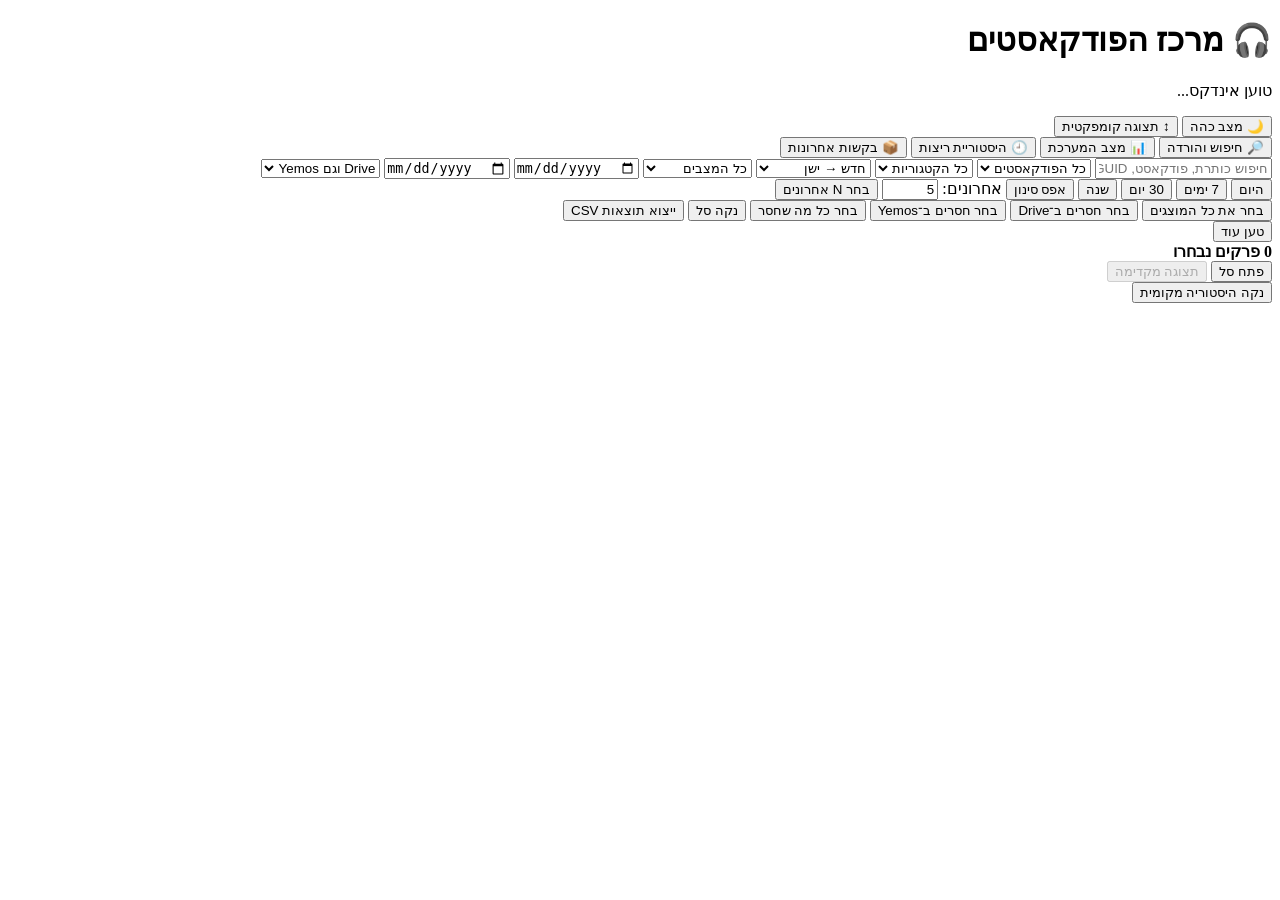
==== docs/index.html @ 2938126e "feat: rebuild download dashboard shell" ====
<!doctype html>
<html lang="he" dir="rtl">
<head>
  <meta charset="utf-8">
  <meta name="viewport" content="width=device-width,initial-scale=1">
  <meta name="theme-color" content="#111111">
  <title>מרכז הפודקאסטים</title>
  <link rel="manifest" href="./manifest.webmanifest">
  <link rel="stylesheet" href="./styles.css">
</head>
<body>
<main>
  <header class="topbar">
    <div>
      <h1>🎧 מרכז הפודקאסטים</h1>
      <p id="indexStatus" class="muted">טוען אינדקס...</p>
    </div>
    <div class="actions">
      <button class="secondary" id="themeBtn" type="button">🌙 מצב כהה</button>
      <button class="secondary" id="densityBtn" type="button">↕️ תצוגה קומפקטית</button>
    </div>
  </header>

  <section class="grid stats" id="dashboardStats"></section>

  <nav class="tabs" aria-label="ניווט ראשי">
    <button class="tab active" data-tab="search">🔎 חיפוש והורדה</button>
    <button class="tab" data-tab="status">📊 מצב המערכת</button>
    <button class="tab" data-tab="runs">🕘 היסטוריית ריצות</button>
    <button class="tab" data-tab="requests">📦 בקשות אחרונות</button>
  </nav>

  <section id="tab-search">
    <div class="card">
      <div class="controls controls-main">
        <input id="search" placeholder="חיפוש כותרת, פודקאסט, GUID או קישור" autocomplete="off">
        <select id="podcast"><option value="all">כל הפודקאסטים</option></select>
        <select id="category"><option value="all">כל הקטגוריות</option></select>
        <select id="sort">
          <option value="newest">חדש → ישן</option>
          <option value="oldest">ישן → חדש</option>
          <option value="az">א׳ → ת׳</option>
          <option value="podcast">לפי פודקאסט</option>
          <option value="status">לפי מצב העלאה</option>
        </select>
        <select id="statusFilter">
          <option value="all">כל המצבים</option>
          <option value="none">טרם הורד</option>
          <option value="drive">Drive בלבד</option>
          <option value="yemos">Yemos בלבד</option>
          <option value="both">Drive + Yemos</option>
          <option value="error">רק שגיאות</option>
        </select>
        <input id="dateFrom" type="date" aria-label="מתאריך">
        <input id="dateTo" type="date" aria-label="עד תאריך">
        <select id="defaultTarget">
          <option>Drive וגם Yemos</option>
          <option>Drive בלבד</option>
          <option>Yemos בלבד</option>
        </select>
      </div>

      <div class="toolbar">
        <button class="secondary quick-date" data-days="0">היום</button>
        <button class="secondary quick-date" data-days="7">7 ימים</button>
        <button class="secondary quick-date" data-days="30">30 יום</button>
        <button class="secondary quick-date" data-days="365">שנה</button>
        <button class="secondary" id="clearFiltersBtn">אפס סינון</button>
        <span class="spacer"></span>
        <label>אחרונים:
          <input id="latestCount" type="number" min="1" max="500" value="5" class="small-input">
        </label>
        <button class="secondary" id="selectLatestBtn">בחר N אחרונים</button>
      </div>

      <div class="toolbar">
        <button class="secondary" id="selectVisibleBtn">בחר את כל המוצגים</button>
        <button class="secondary" id="selectMissingDriveBtn">בחר חסרים ב־Drive</button>
        <button class="secondary" id="selectMissingYemosBtn">בחר חסרים ב־Yemos</button>
        <button class="secondary" id="selectMissingBothBtn">בחר כל מה שחסר</button>
        <button class="secondary" id="clearCartBtn">נקה סל</button>
        <button class="secondary" id="exportBtn">ייצוא תוצאות CSV</button>
      </div>

      <div id="podcastSummary" class="summary-strip"></div>
    </div>

    <div class="card">
      <div class="result-head">
        <div id="resultCount"></div>
        <div class="muted" id="renderNote"></div>
      </div>
      <div id="results"></div>
      <div class="load-more-wrap">
        <button id="loadMoreBtn" class="secondary hidden">טען עוד</button>
      </div>
    </div>

    <div class="cart" id="cartBox">
      <div class="cartbar">
        <div>
          <b id="cartCount">0 פרקים נבחרו</b>
          <span id="cartPodcasts" class="muted"></span>
        </div>
        <div class="actions">
          <button id="openCartBtn" class="secondary">פתח סל</button>
          <button id="previewBtn" disabled>תצוגה מקדימה</button>
        </div>
      </div>
    </div>
  </section>

  <section id="tab-status" class="hidden">
    <div class="grid stats" id="statusCards"></div>
    <div class="card table-wrap"><table id="statusTable"></table></div>
  </section>

  <section id="tab-runs" class="hidden">
    <div class="card table-wrap"><table id="runsTable"></table></div>
  </section>

  <section id="tab-requests" class="hidden">
    <div class="card">
      <div class="actions">
        <button class="secondary" id="clearRequestHistoryBtn">נקה היסטוריה מקומית</button>
      </div>
      <div id="requestHistory"></div>
    </div>
  </section>
</main>

<dialog id="detailsDialog">
  <div class="dialog-body">
    <h2 id="detailTitle"></h2>
    <div id="detailBody"></div>
    <div class="actions footer-actions">
      <button class="secondary" id="copyEpisodeLinkBtn">העתק קישור לפרק</button>
      <button id="detailSelectBtn">הוסף לסל</button>
      <button class="secondary" data-close="detailsDialog">סגור</button>
    </div>
  </div>
</dialog>

<dialog id="cartDialog">
  <div class="dialog-body">
    <h2>🛒 סל הורדות</h2>
    <div id="cartDetails"></div>
    <div class="actions footer-actions">
      <button id="cartPreviewBtn">תצוגה מקדימה</button>
      <button class="secondary" data-close="cartDialog">סגור</button>
    </div>
  </div>
</dialog>

<dialog id="previewDialog">
  <div class="dialog-body">
    <h2>תצוגה מקדימה לפני שליחה</h2>
    <div id="previewBody"></div>
    <div id="largeRequestWarning" class="warning hidden"></div>
    <div class="actions footer-actions">
      <button id="confirmDownloadBtn">פתח בקשת הורדה ב־GitHub</button>
      <button class="secondary" data-close="previewDialog">חזור</button>
    </div>
  </div>
</dialog>

<div id="toast" class="toast hidden" role="status" aria-live="polite"></div>
<script src="./app.js" defer></script>
</body>
</html>
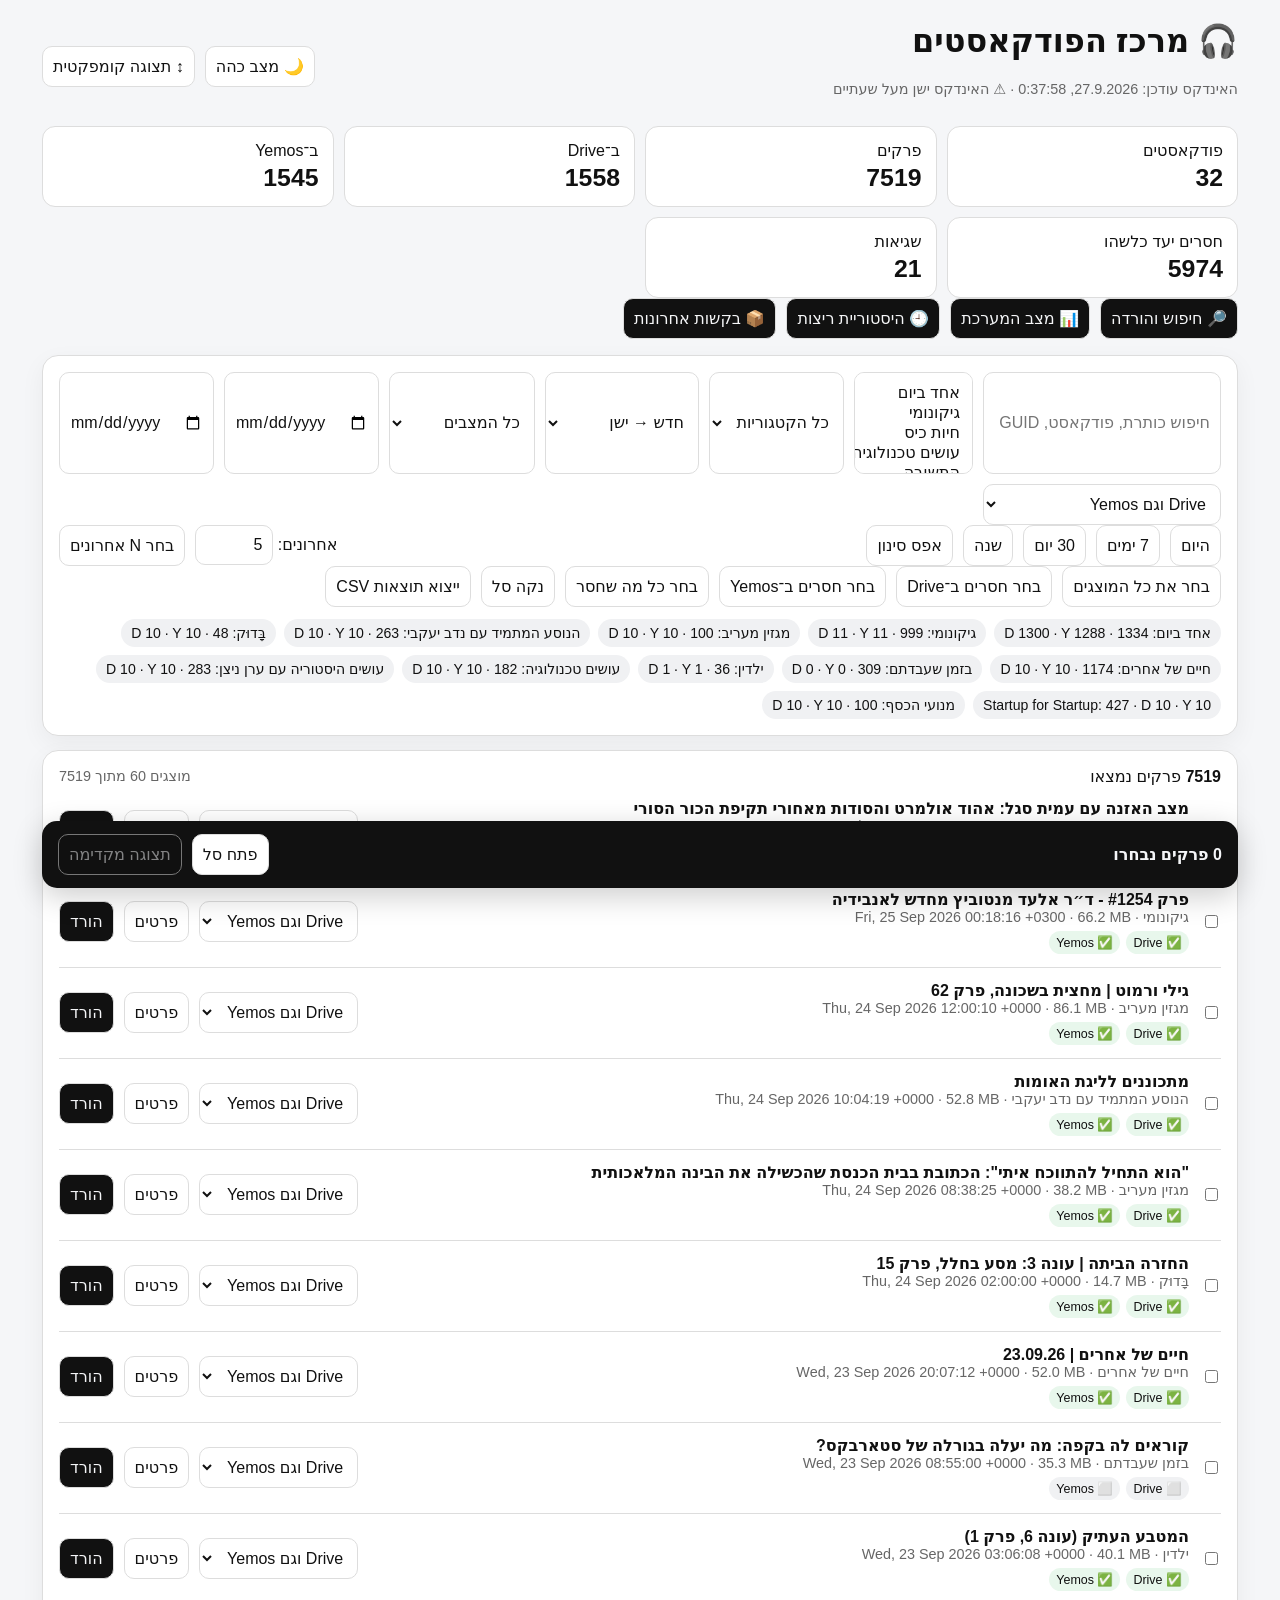
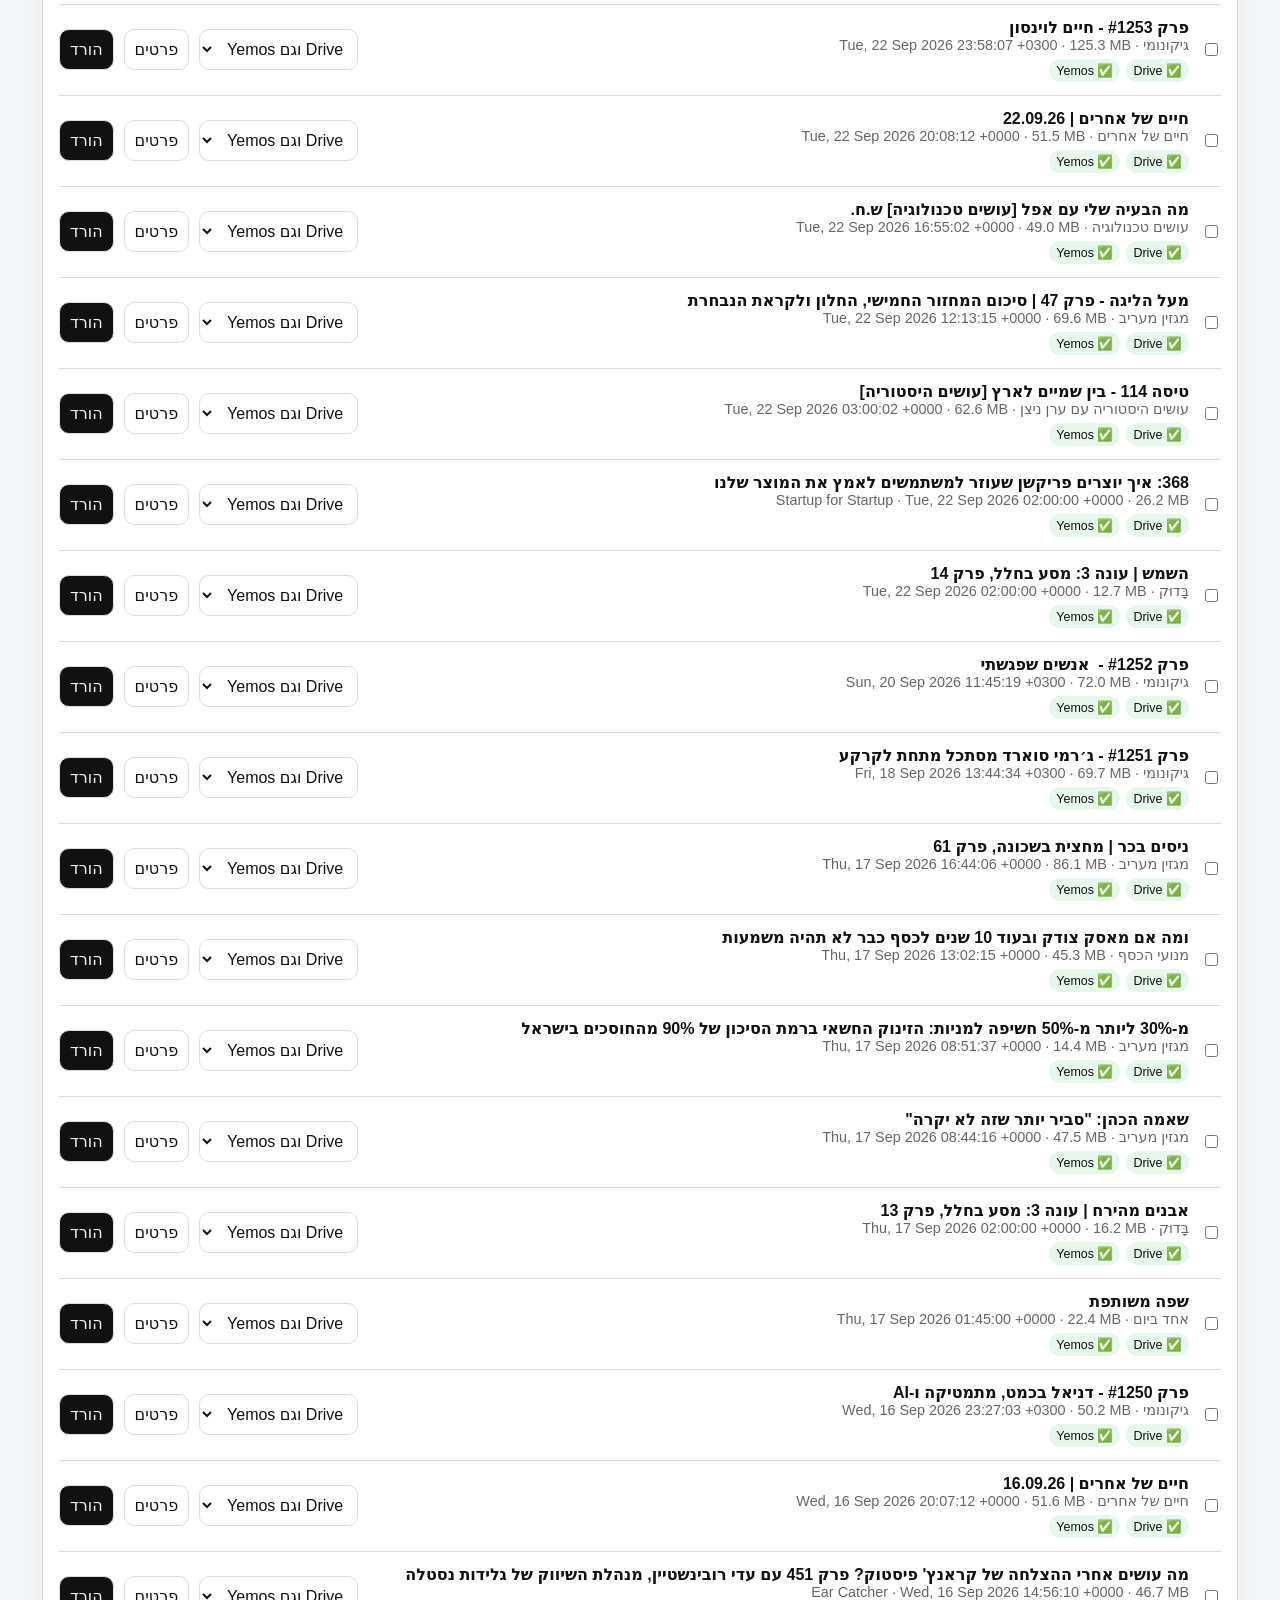
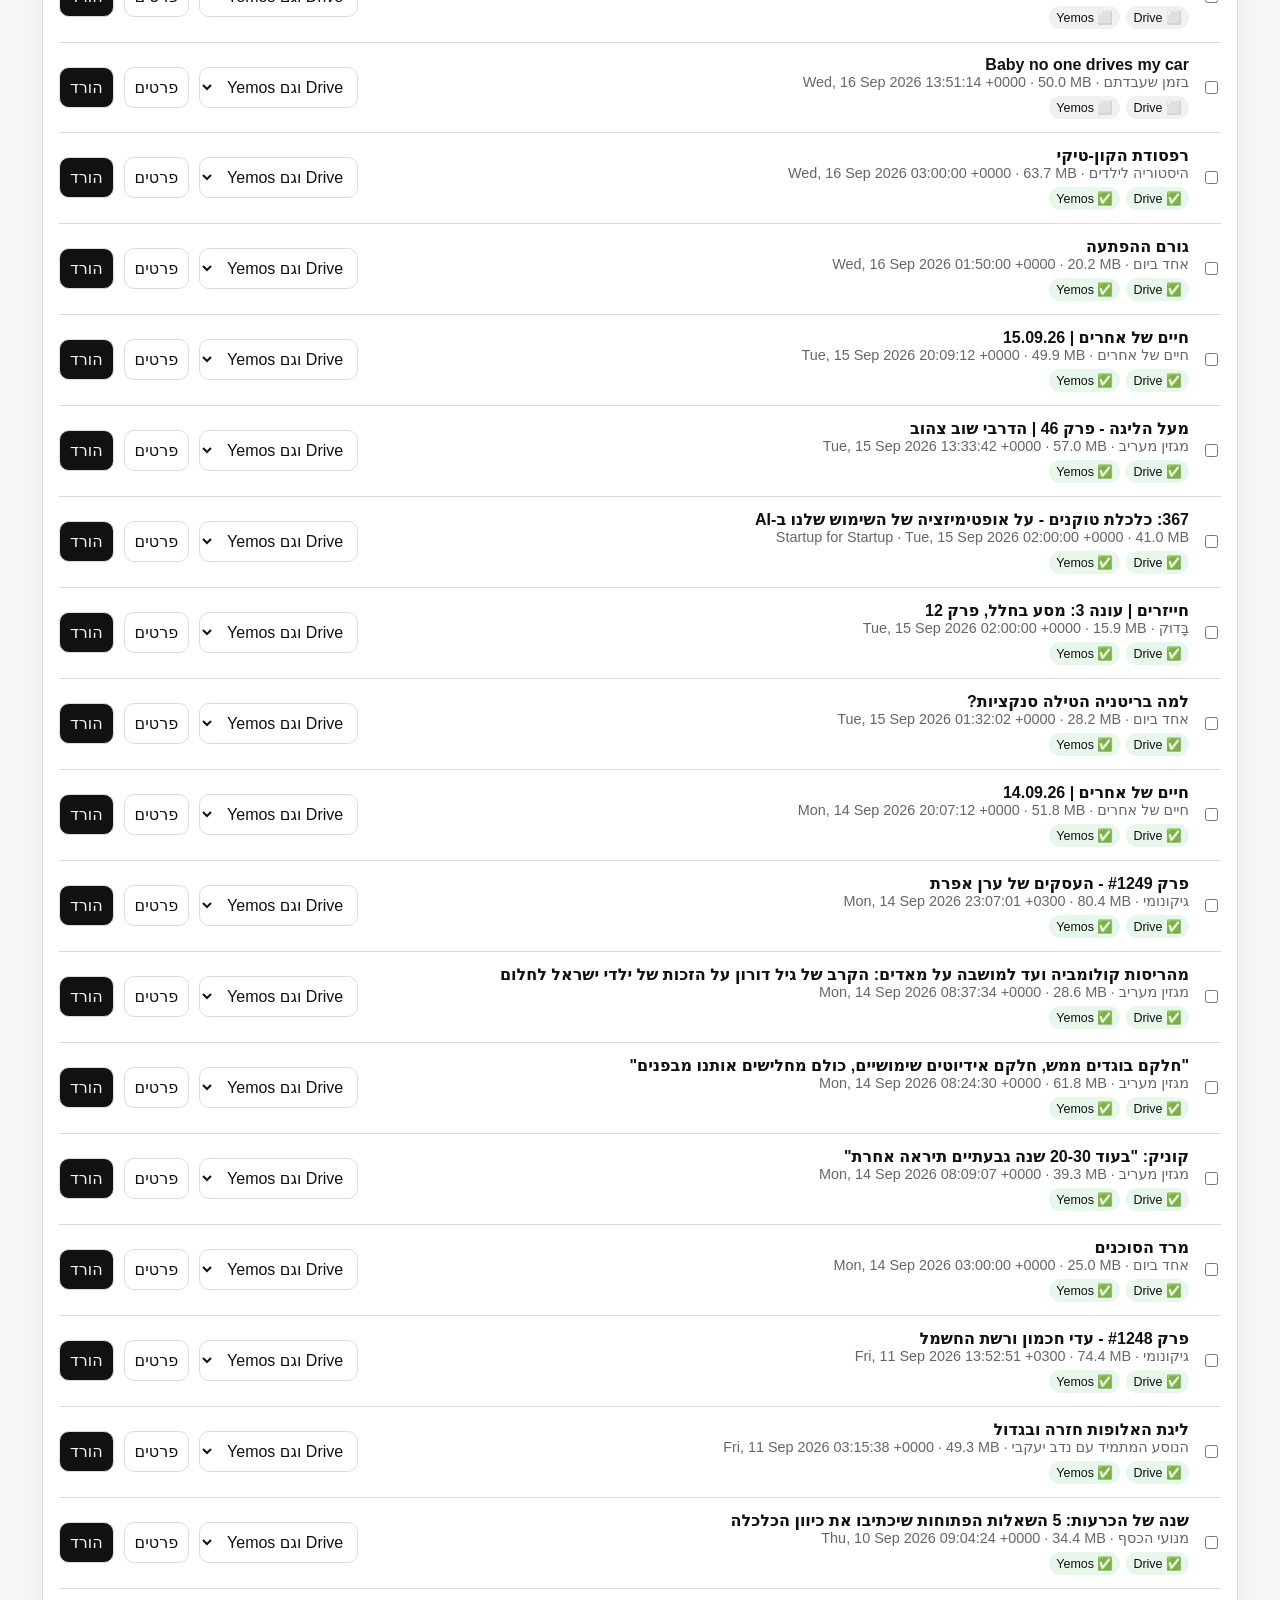
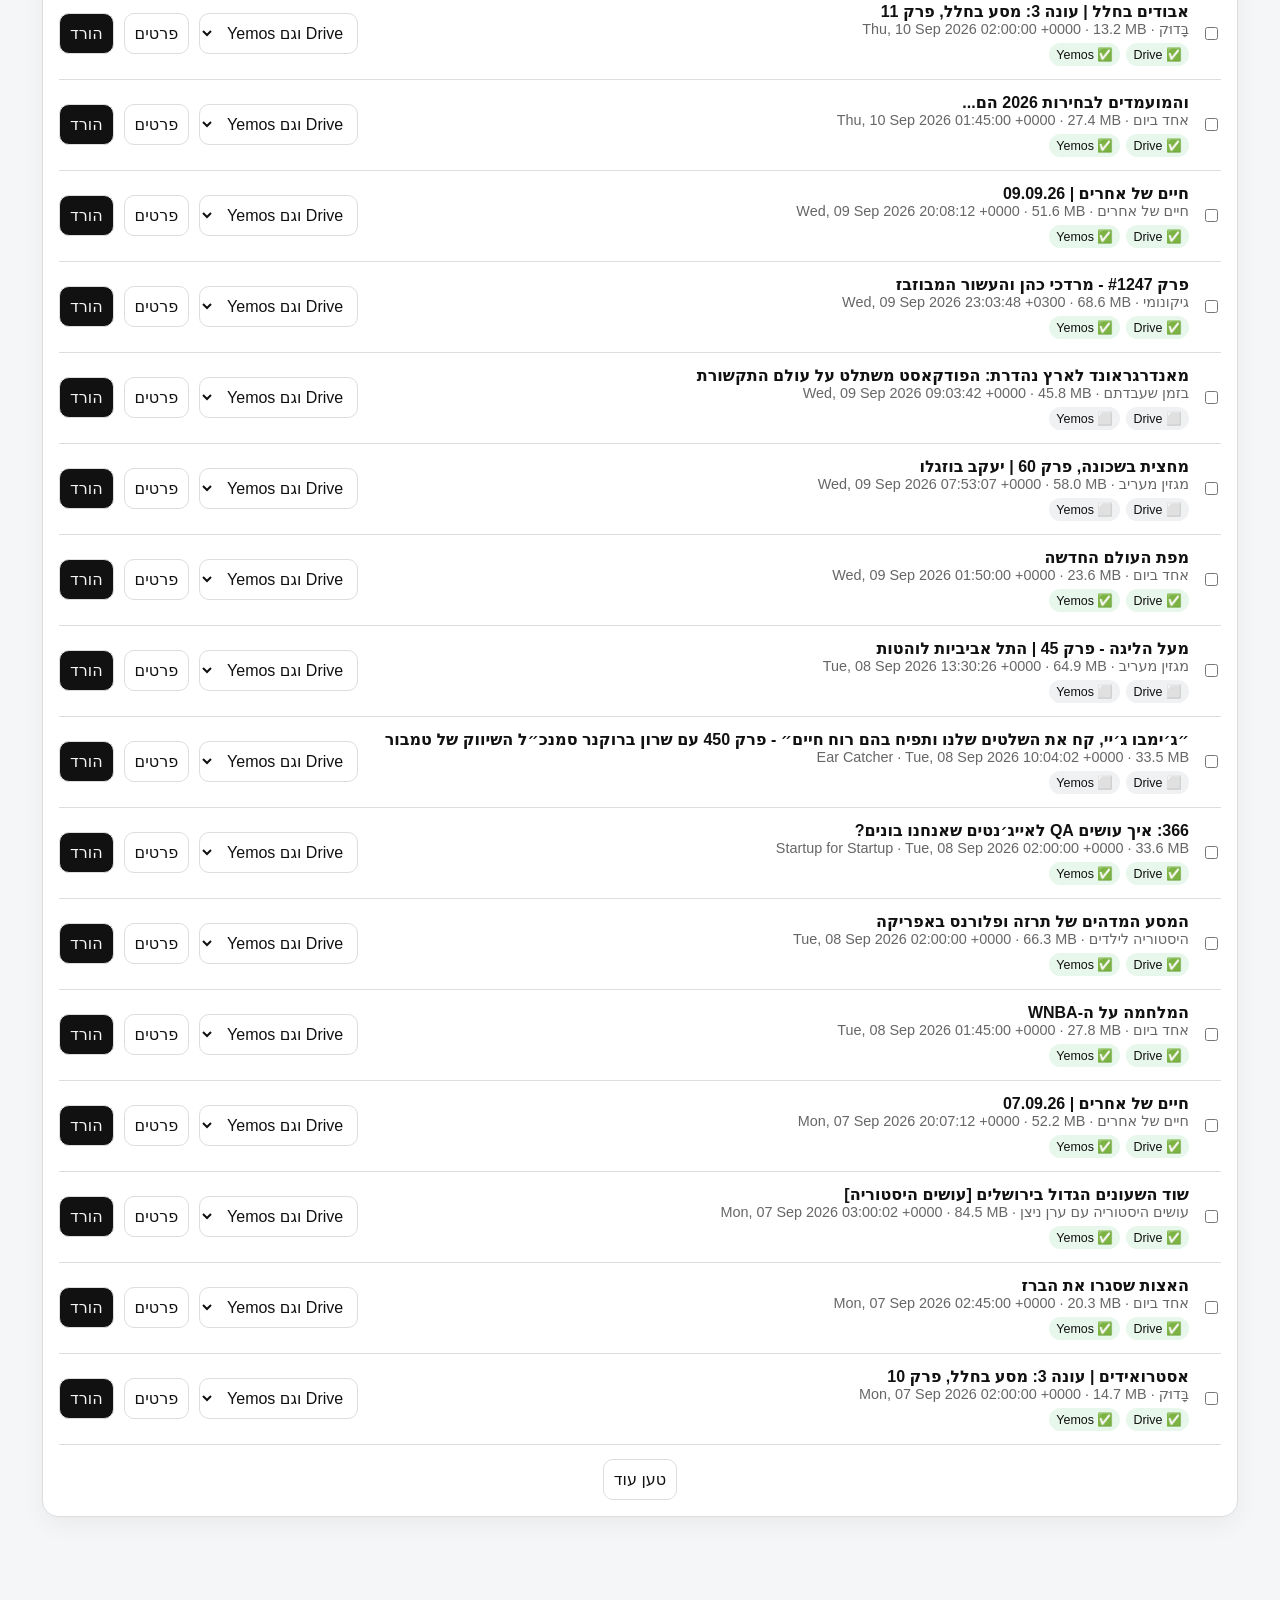
==== commit e21fab51: "feat: enable multi-podcast filtering" ====
--- a/docs/index.html
+++ b/docs/index.html
@@ -34,7 +34,7 @@
     <div class="card">
       <div class="controls controls-main">
         <input id="search" placeholder="חיפוש כותרת, פודקאסט, GUID או קישור" autocomplete="off">
-        <select id="podcast"><option value="all">כל הפודקאסטים</option></select>
+        <select id="podcast" multiple size="4" aria-label="בחירת פודקאסטים" title="אפשר לבחור כמה פודקאסטים יחד"></select>
         <select id="category"><option value="all">כל הקטגוריות</option></select>
         <select id="sort">
           <option value="newest">חדש → ישן</option>
--- a/docs/styles.css
+++ b/docs/styles.css
@@ -0,0 +1 @@
+:root{color-scheme:light;--bg:#f5f6f8;--panel:#fff;--text:#111;--muted:#666;--border:#ddd;--soft:#f0f1f3;--ok:#e8f7ec;--warn:#fff3cd;--danger:#fdecec;--accent:#111;--shadow:0 8px 24px #0000000d;font-family:Arial,system-ui,sans-serif}:root[data-theme="dark"]{color-scheme:dark;--bg:#151617;--panel:#1f2123;--text:#f6f6f6;--muted:#b8b8b8;--border:#3a3d40;--soft:#292c2f;--ok:#183d24;--warn:#4b3a10;--danger:#4a2020;--accent:#f3f3f3;--shadow:none}*{box-sizing:border-box}body{margin:0;background:var(--bg);color:var(--text)}main{max-width:1240px;margin:auto;padding:22px}h1,h2,h3{margin-top:0}.topbar,.tabs,.toolbar,.actions,.result-head{display:flex;gap:10px;align-items:center;flex-wrap:wrap}.topbar,.result-head{justify-content:space-between}.topbar{margin-bottom:14px}.tabs{margin-bottom:16px}.spacer{flex:1}button,input,select{font:inherit;border:1px solid var(--border);border-radius:10px;padding:10px;background:var(--panel);color:var(--text)}button{cursor:pointer;background:var(--accent);color:var(--bg)}button.secondary{background:var(--panel);color:var(--text)}button:disabled{opacity:.5;cursor:not-allowed}.tab.active{background:var(--accent);color:var(--bg)}.card{background:var(--panel);border:1px solid var(--border);border-radius:16px;padding:16px;margin-bottom:14px;box-shadow:var(--shadow)}.controls{display:grid;gap:10px}.controls-main{grid-template-columns:2fr repeat(6,1fr)}.small-input{width:78px}.grid{display:grid;grid-template-columns:repeat(4,1fr);gap:10px}.stat{padding:14px;border:1px solid var(--border);border-radius:13px;background:var(--panel)}.stat strong{font-size:1.55rem;display:block;margin-top:4px}.summary-strip{display:flex;gap:8px;flex-wrap:wrap;margin-top:12px}.summary-pill{background:var(--soft);border-radius:999px;padding:6px 10px;font-size:.88rem}.episode{display:grid;grid-template-columns:auto minmax(0,1fr) auto;gap:12px;align-items:center;padding:13px 0;border-bottom:1px solid var(--border)}.episode-title{font-weight:700}.episode-title mark{padding:0 2px}.muted{color:var(--muted);font-size:.9rem}.badges{display:flex;gap:6px;flex-wrap:wrap;margin-top:6px}.badge{font-size:.78rem;padding:4px 7px;border-radius:999px;background:var(--soft)}.badge.ok{background:var(--ok)}.badge.error{background:var(--danger)}.target-select{min-width:150px}.cart{position:sticky;bottom:12px;z-index:5}.cartbar{display:flex;justify-content:space-between;align-items:center;gap:10px;flex-wrap:wrap;background:var(--accent);color:var(--bg);padding:13px 16px;border-radius:15px;box-shadow:0 8px 30px #0003}.cartbar .muted{color:inherit;opacity:.75}.cartbar .secondary{background:var(--panel);color:var(--text)}table{width:100%;border-collapse:collapse}th,td{text-align:right;padding:9px;border-bottom:1px solid var(--border);vertical-align:top}.table-wrap{overflow:auto}dialog{border:0;border-radius:16px;max-width:760px;width:calc(100% - 30px);padding:0;background:var(--panel);color:var(--text)}dialog::backdrop{background:#0008}.dialog-body{padding:20px}.footer-actions{margin-top:18px}.cart-group{border:1px solid var(--border);border-radius:12px;padding:12px;margin:10px 0}.cart-item{display:grid;grid-template-columns:1fr auto auto;gap:8px;align-items:center;padding:8px 0;border-bottom:1px solid var(--border)}.cart-item:last-child{border-bottom:0}.warning{background:var(--warn);padding:10px;border-radius:10px;margin-top:12px}.error-box{background:var(--danger);padding:10px;border-radius:10px}.load-more-wrap{text-align:center;margin-top:14px}.hidden{display:none!important}.toast{position:fixed;left:18px;bottom:18px;background:var(--accent);color:var(--bg);padding:11px 14px;border-radius:10px;z-index:20;max-width:360px}body.compact .episode{padding:7px 0}body.compact .card{padding:11px}body.compact button,body.compact input,body.compact select{padding:7px}@media(max-width:980px){.controls-main{grid-template-columns:repeat(3,1fr)}.grid{grid-template-columns:repeat(2,1fr)}}@media(max-width:700px){main{padding:12px}.controls-main,.grid{grid-template-columns:1fr}.episode{grid-template-columns:auto 1fr}.episode-actions{grid-column:2}.cart-item{grid-template-columns:1fr}.topbar{align-items:flex-start}.toolbar{align-items:stretch}.toolbar>*{flex:1 1 auto}}
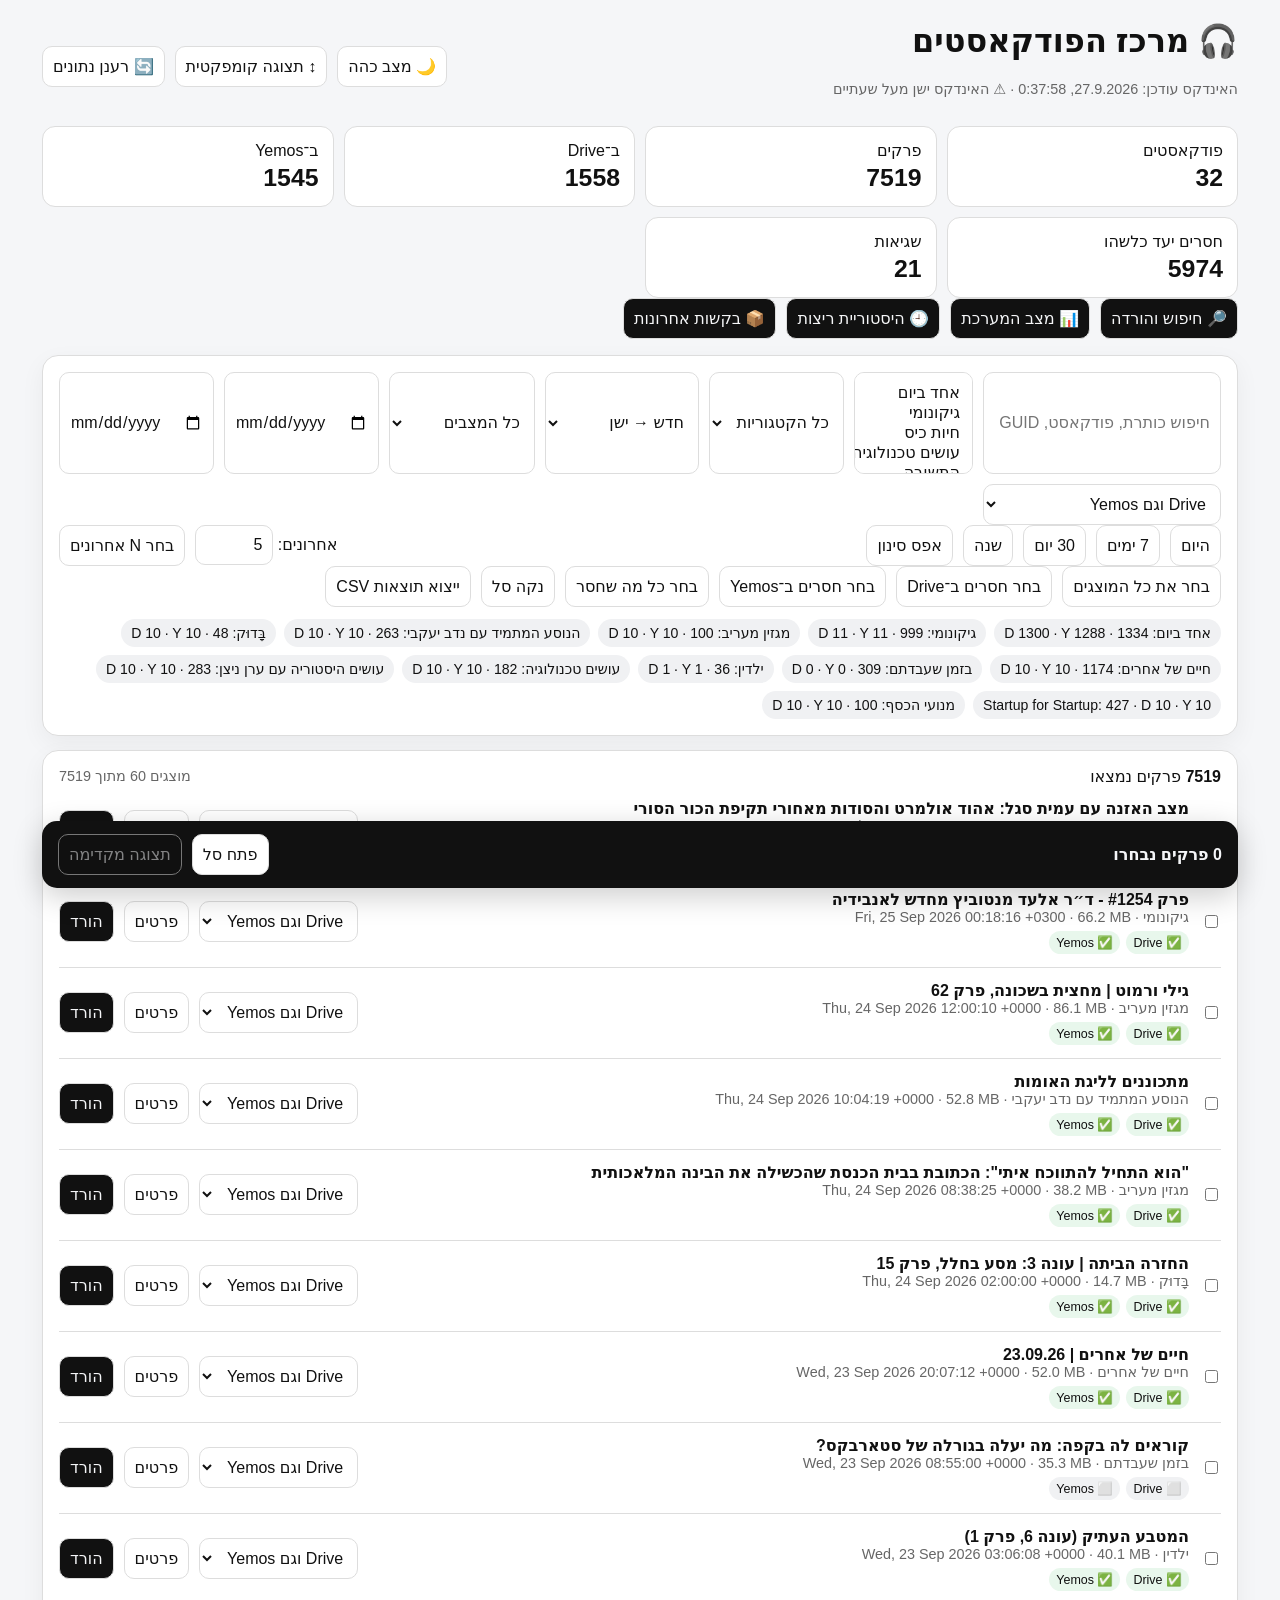
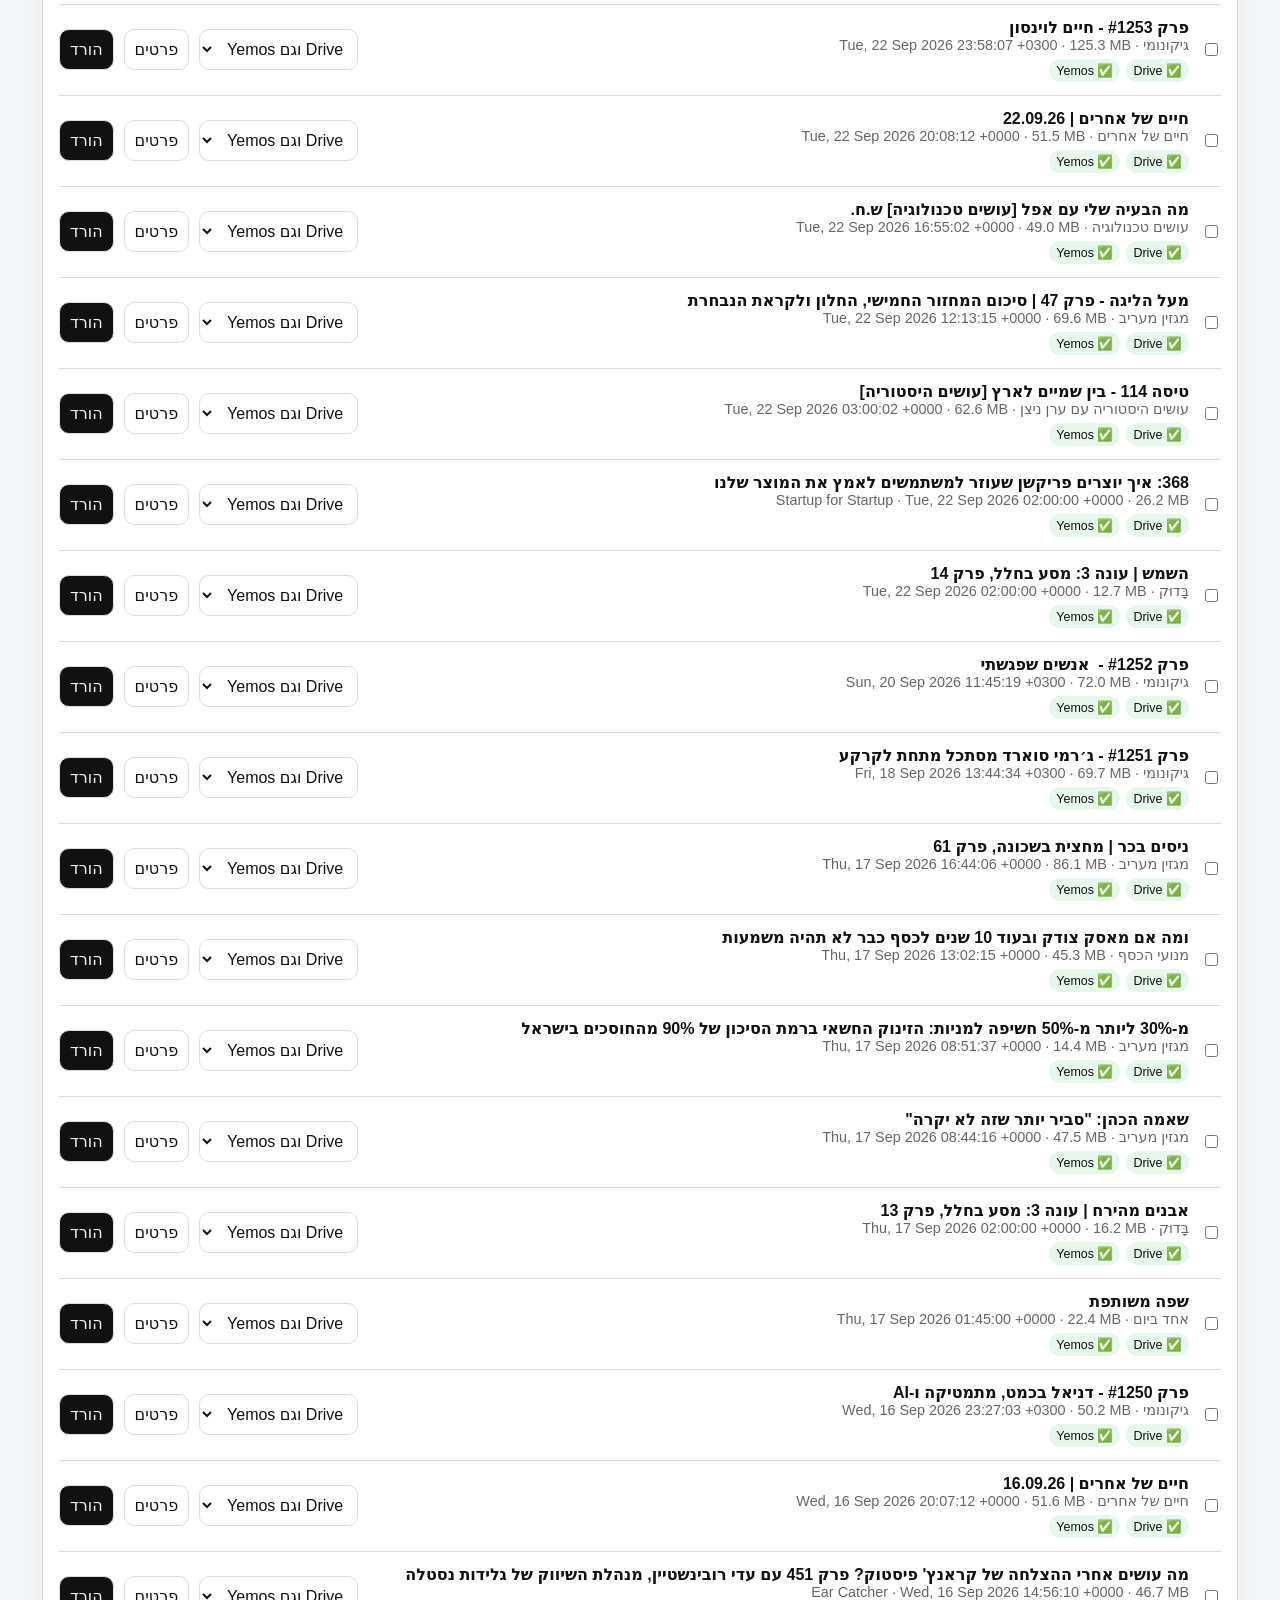
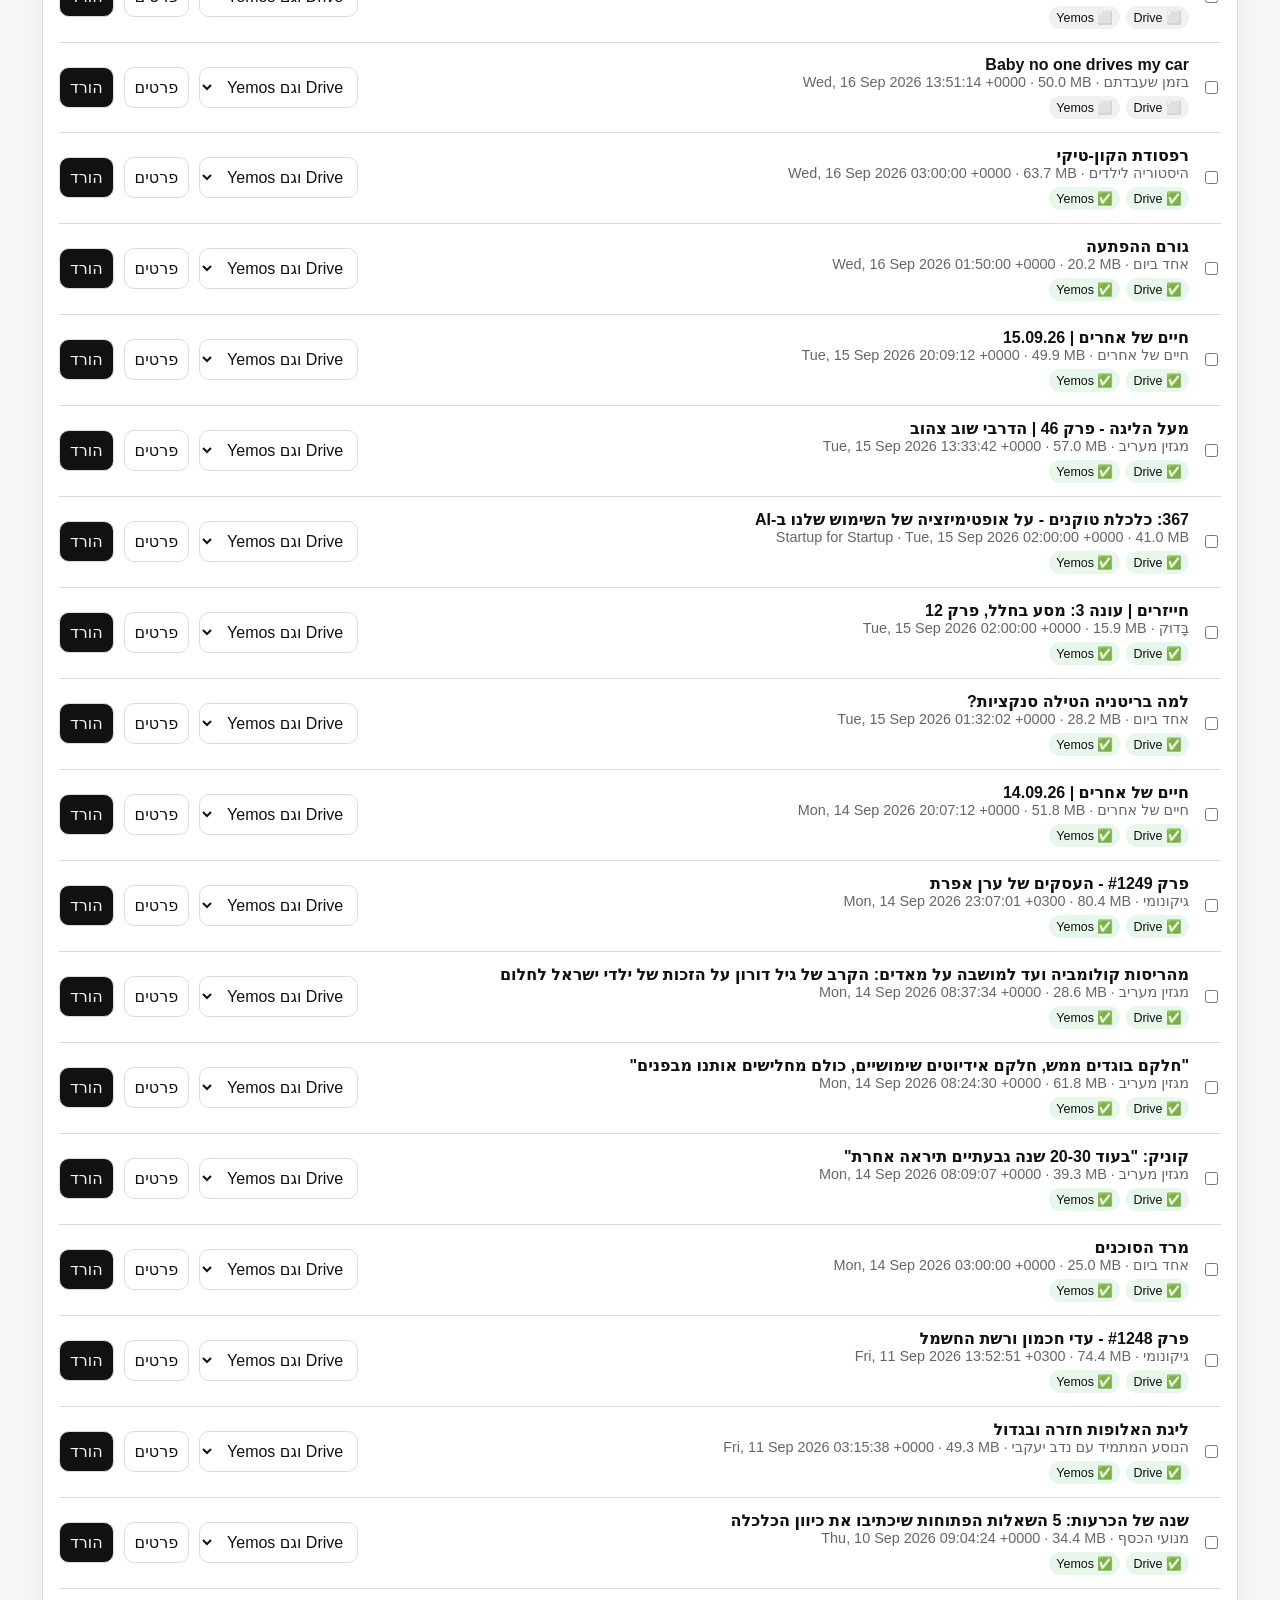
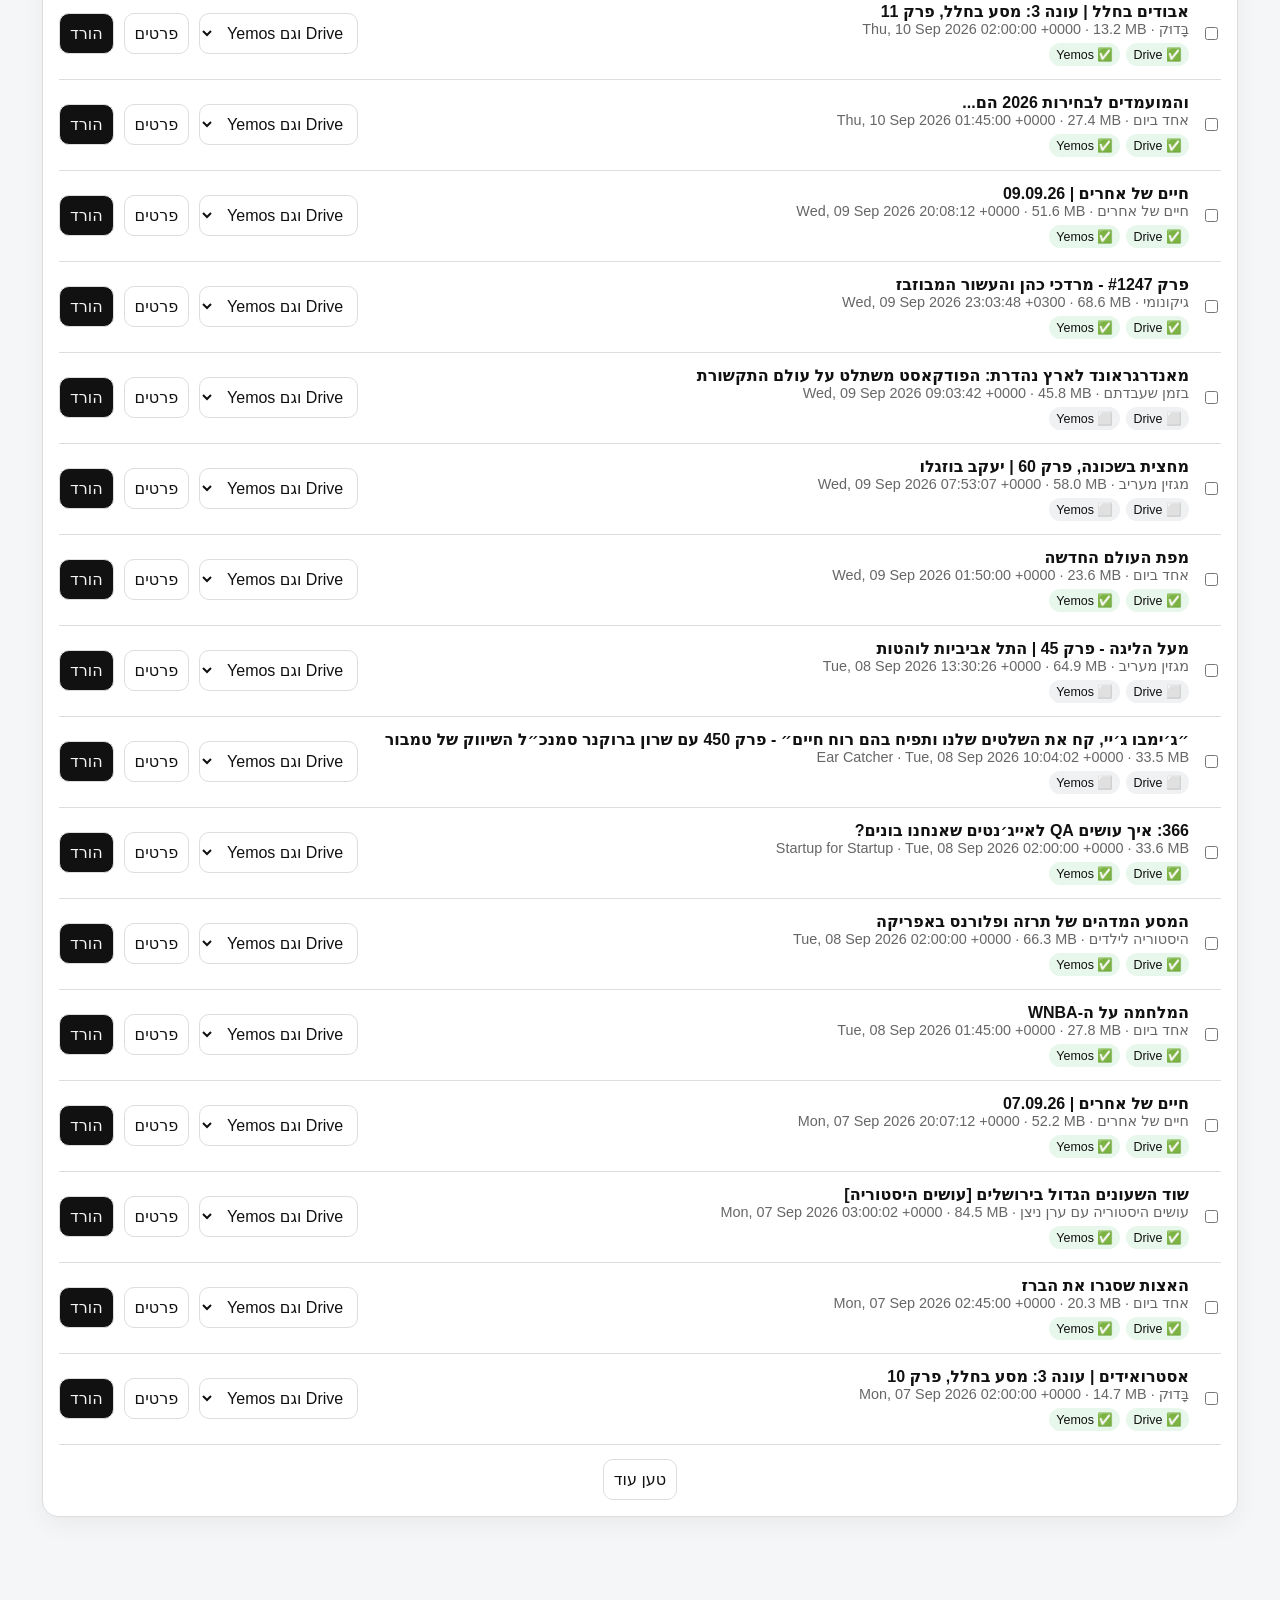
==== commit d3838c96: "feat: add manual dashboard refresh control" ====
--- a/docs/index.html
+++ b/docs/index.html
@@ -18,6 +18,7 @@
     <div class="actions">
       <button class="secondary" id="themeBtn" type="button">🌙 מצב כהה</button>
       <button class="secondary" id="densityBtn" type="button">↕️ תצוגה קומפקטית</button>
+      <button class="secondary" id="refreshDataBtn" type="button">🔄 רענן נתונים</button>
     </div>
   </header>
 
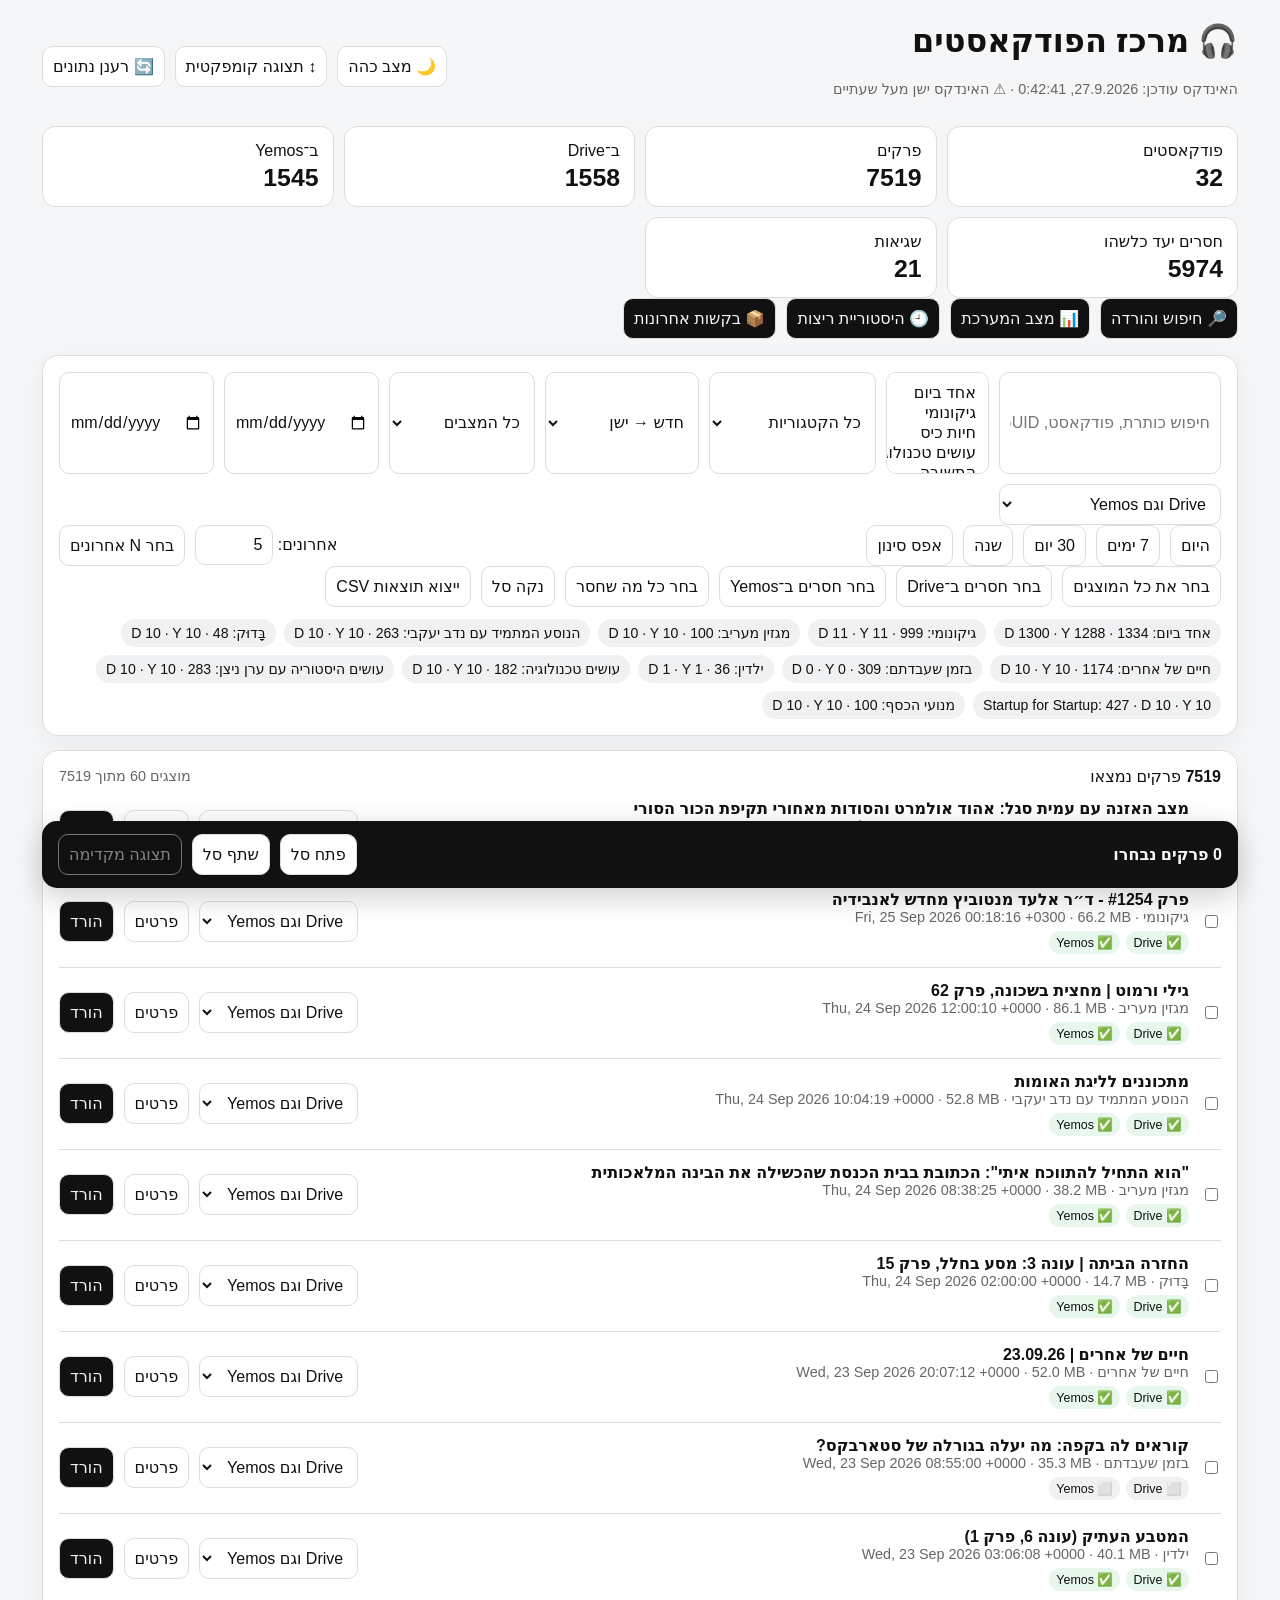
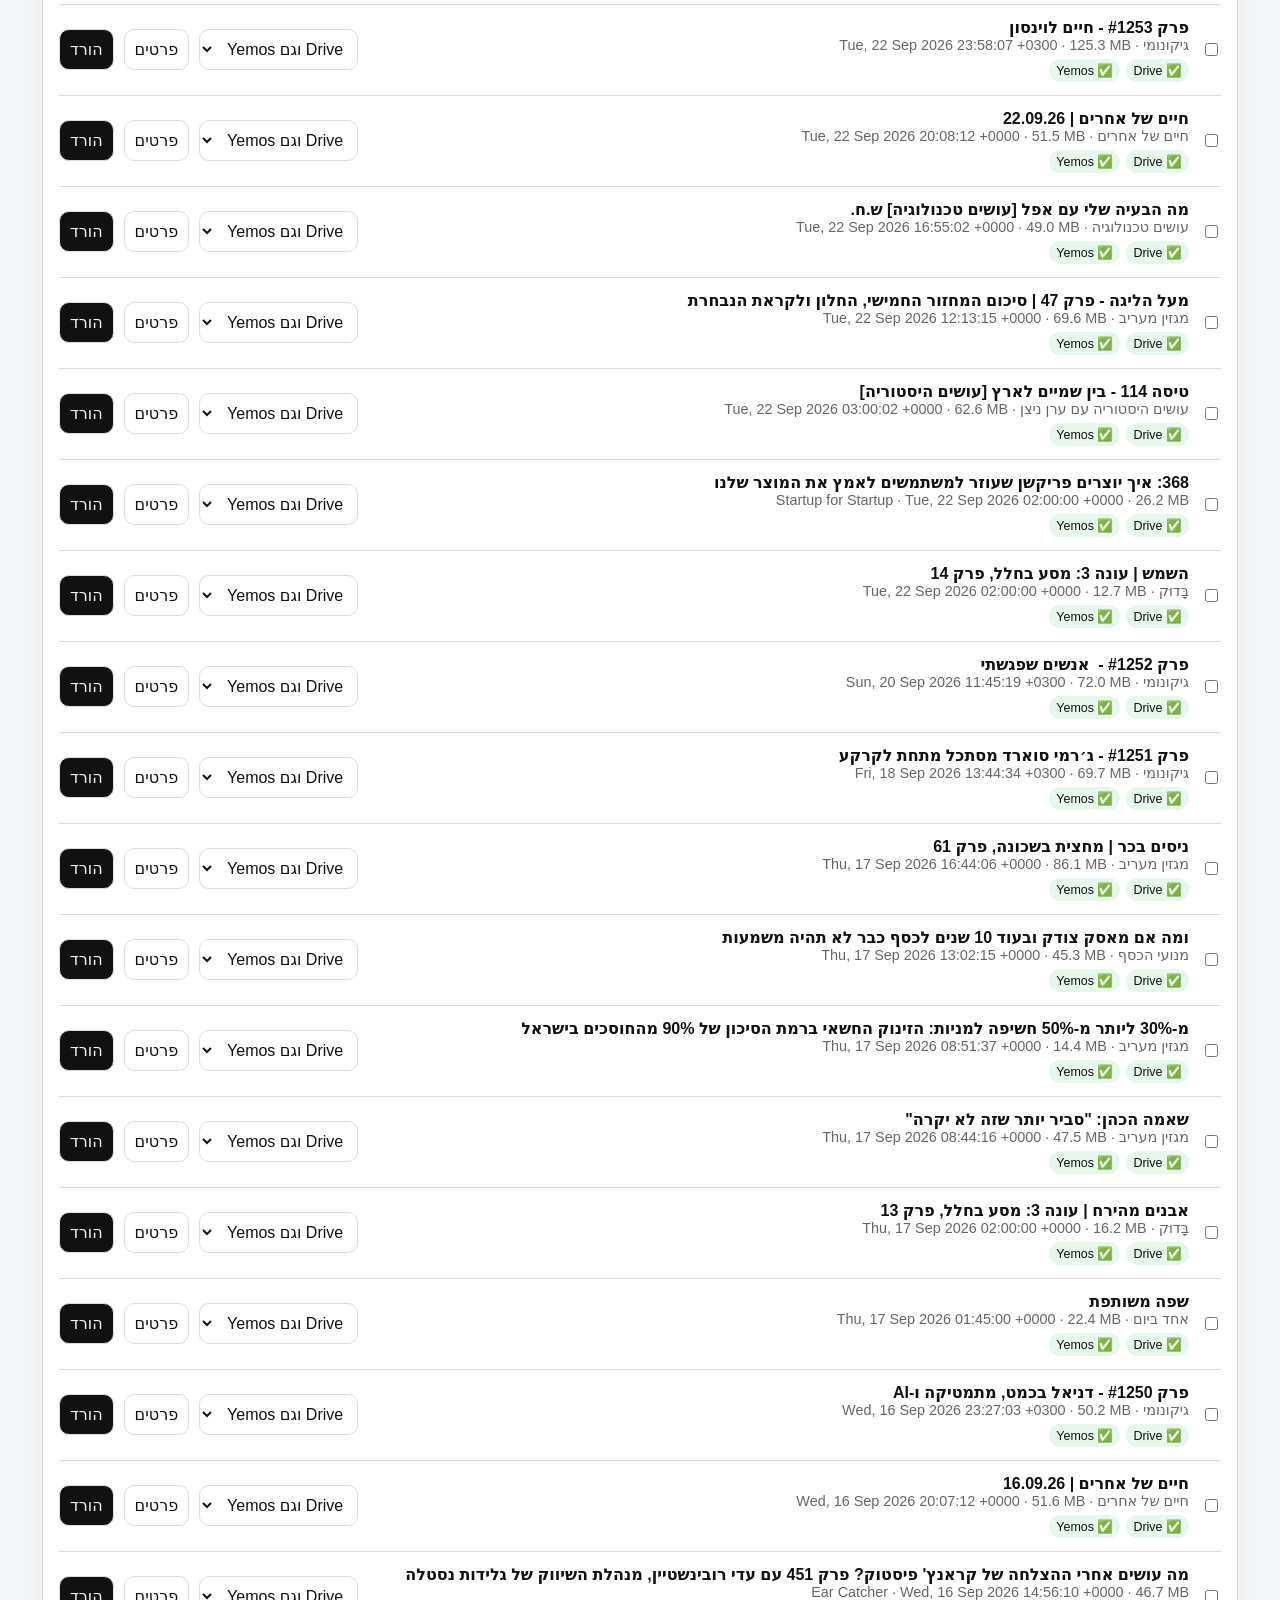
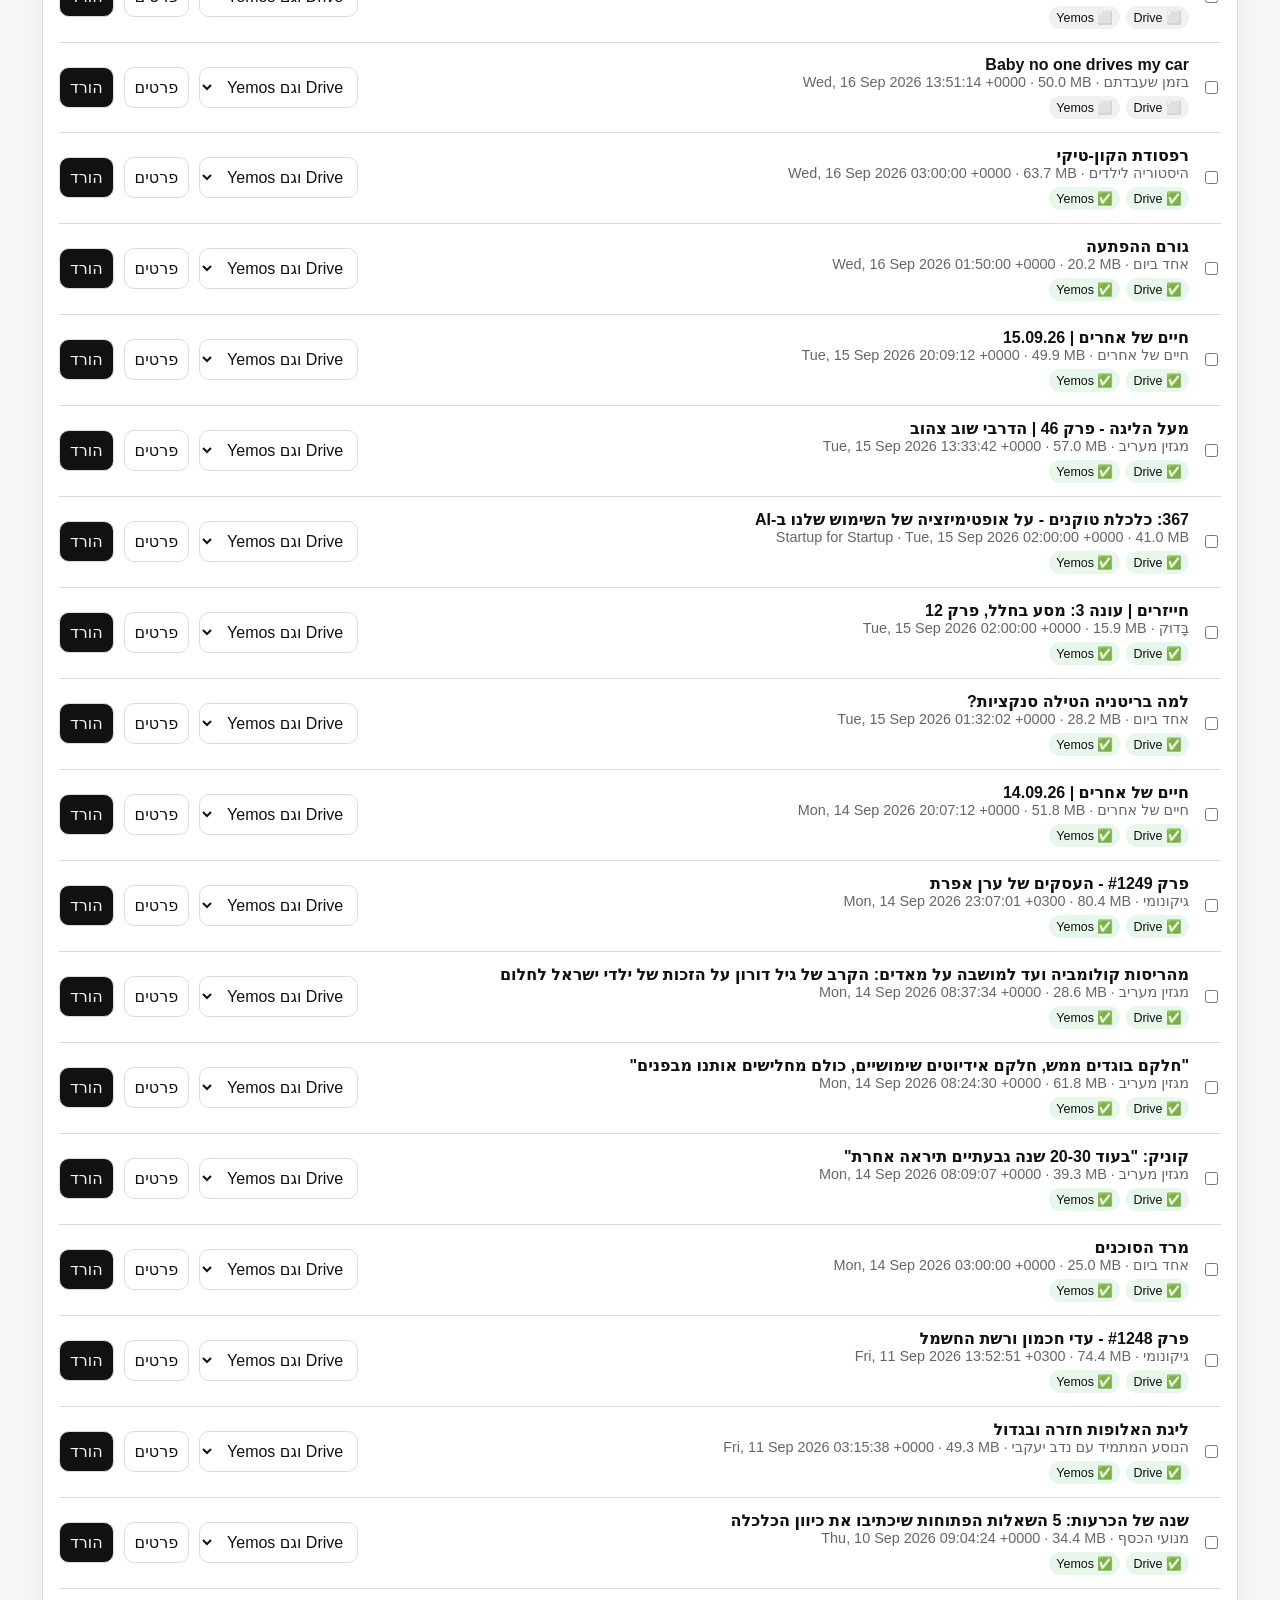
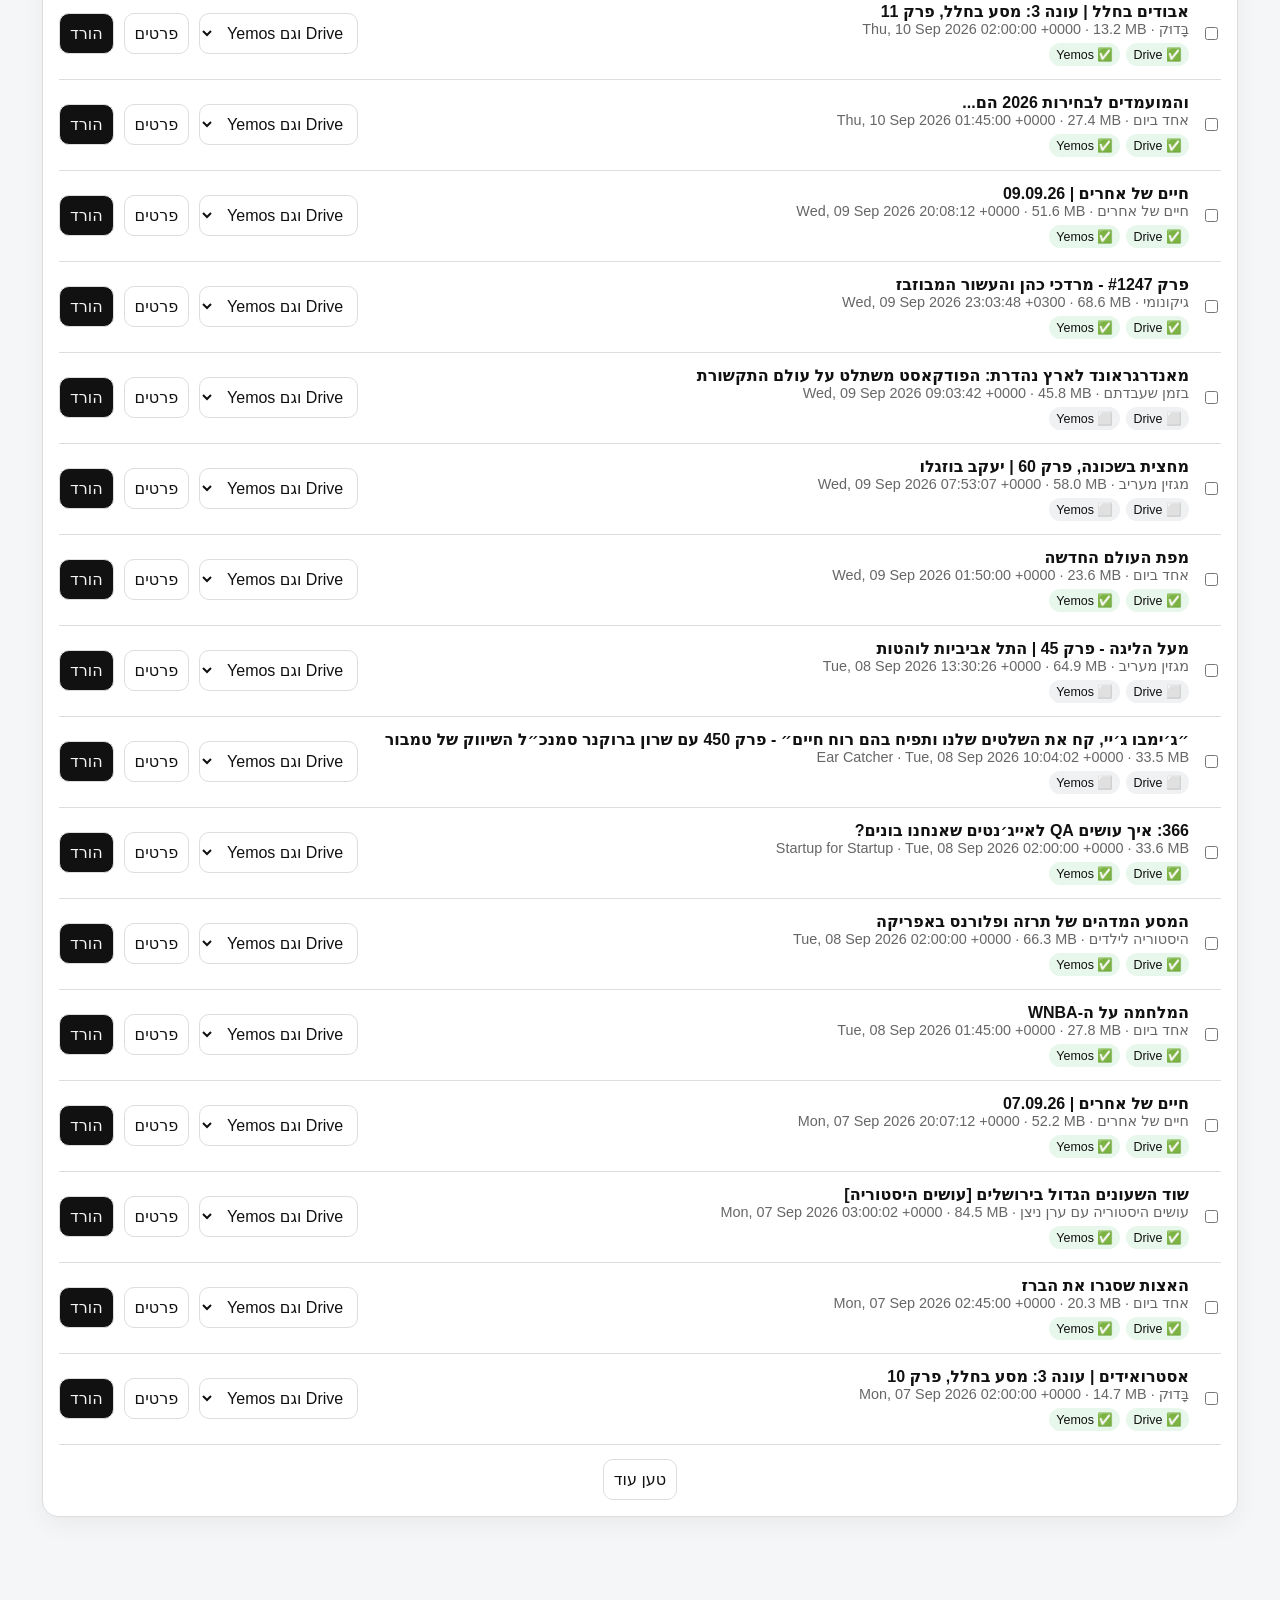
==== commit 9c89713f: "feat: add search suggestions and cart sharing controls" ====
--- a/docs/index.html
+++ b/docs/index.html
@@ -34,7 +34,7 @@
   <section id="tab-search">
     <div class="card">
       <div class="controls controls-main">
-        <input id="search" placeholder="חיפוש כותרת, פודקאסט, GUID או קישור" autocomplete="off">
+        <input id="search" list="searchSuggestions" placeholder="חיפוש כותרת, פודקאסט, GUID או קישור" autocomplete="off"><datalist id="searchSuggestions"></datalist>
         <select id="podcast" multiple size="4" aria-label="בחירת פודקאסטים" title="אפשר לבחור כמה פודקאסטים יחד"></select>
         <select id="category"><option value="all">כל הקטגוריות</option></select>
         <select id="sort">
@@ -105,6 +105,7 @@
         </div>
         <div class="actions">
           <button id="openCartBtn" class="secondary">פתח סל</button>
+          <button id="shareCartBtn" class="secondary">שתף סל</button>
           <button id="previewBtn" disabled>תצוגה מקדימה</button>
         </div>
       </div>
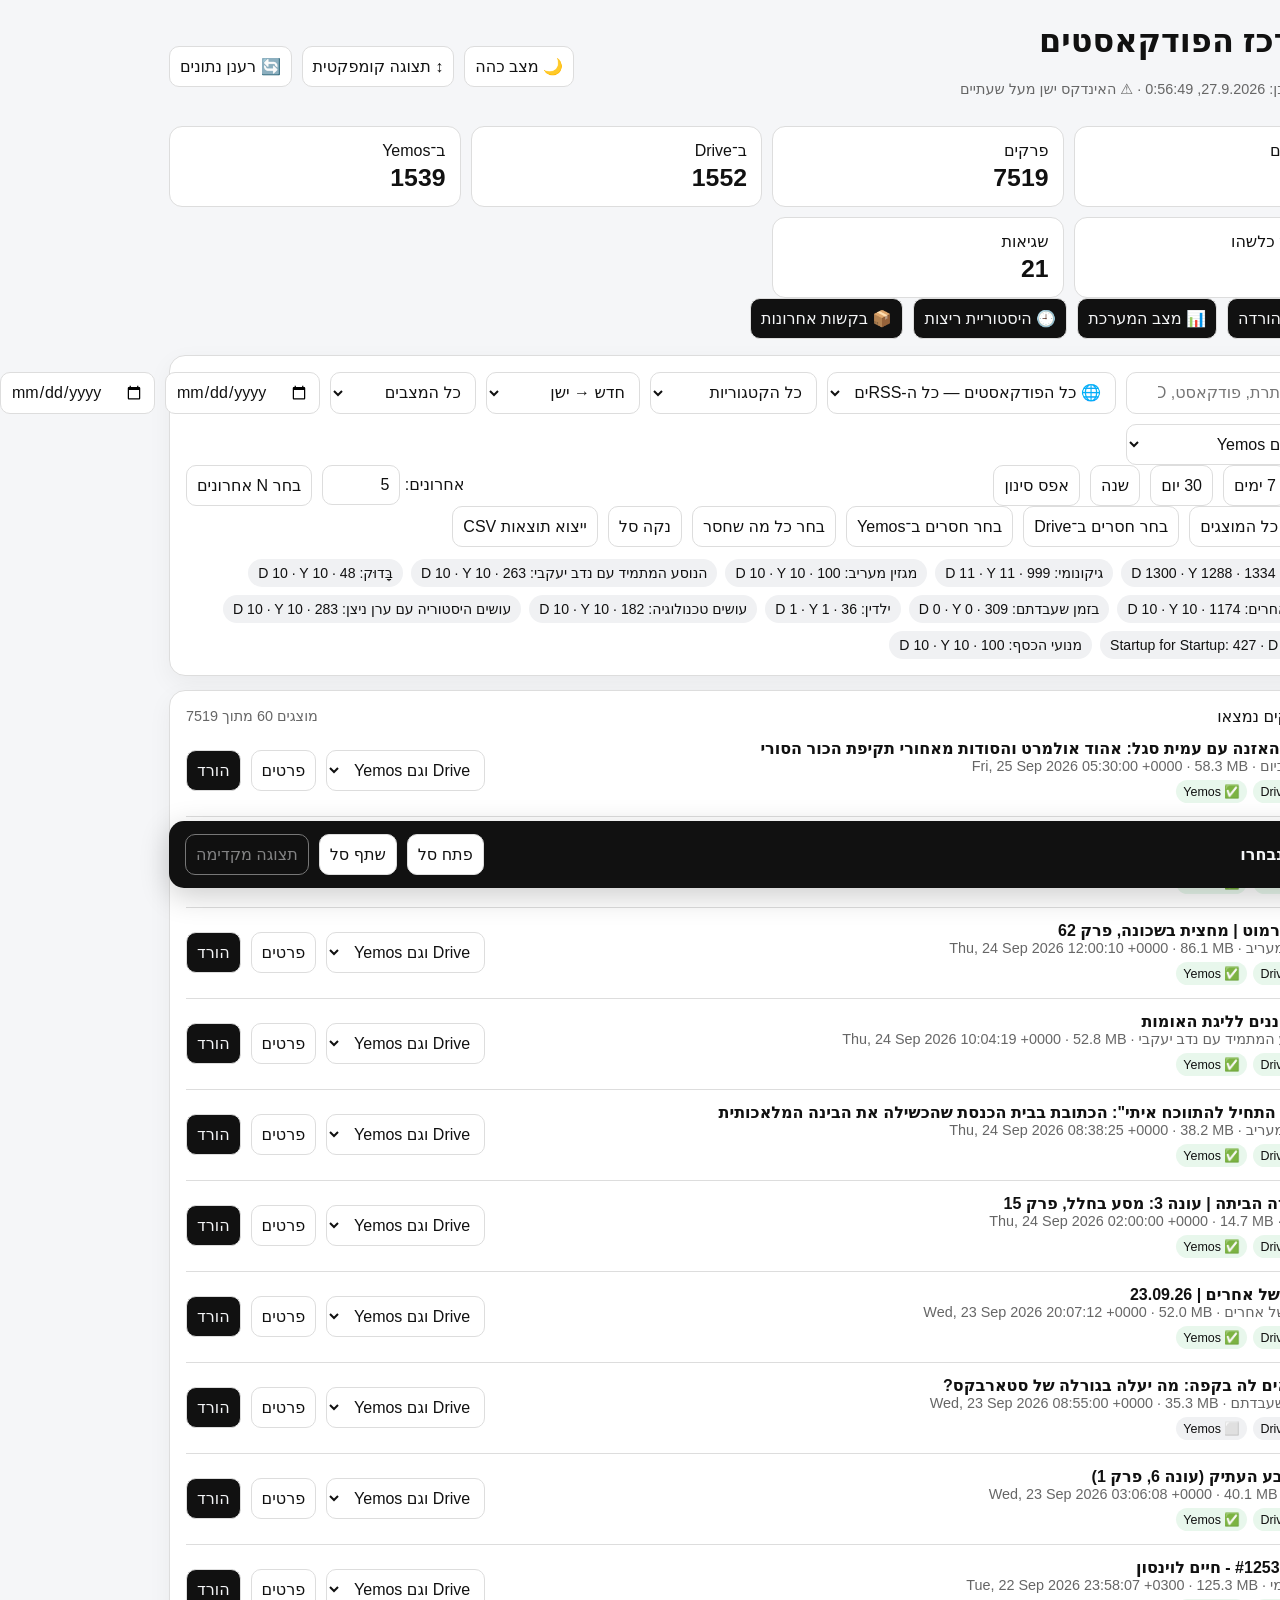
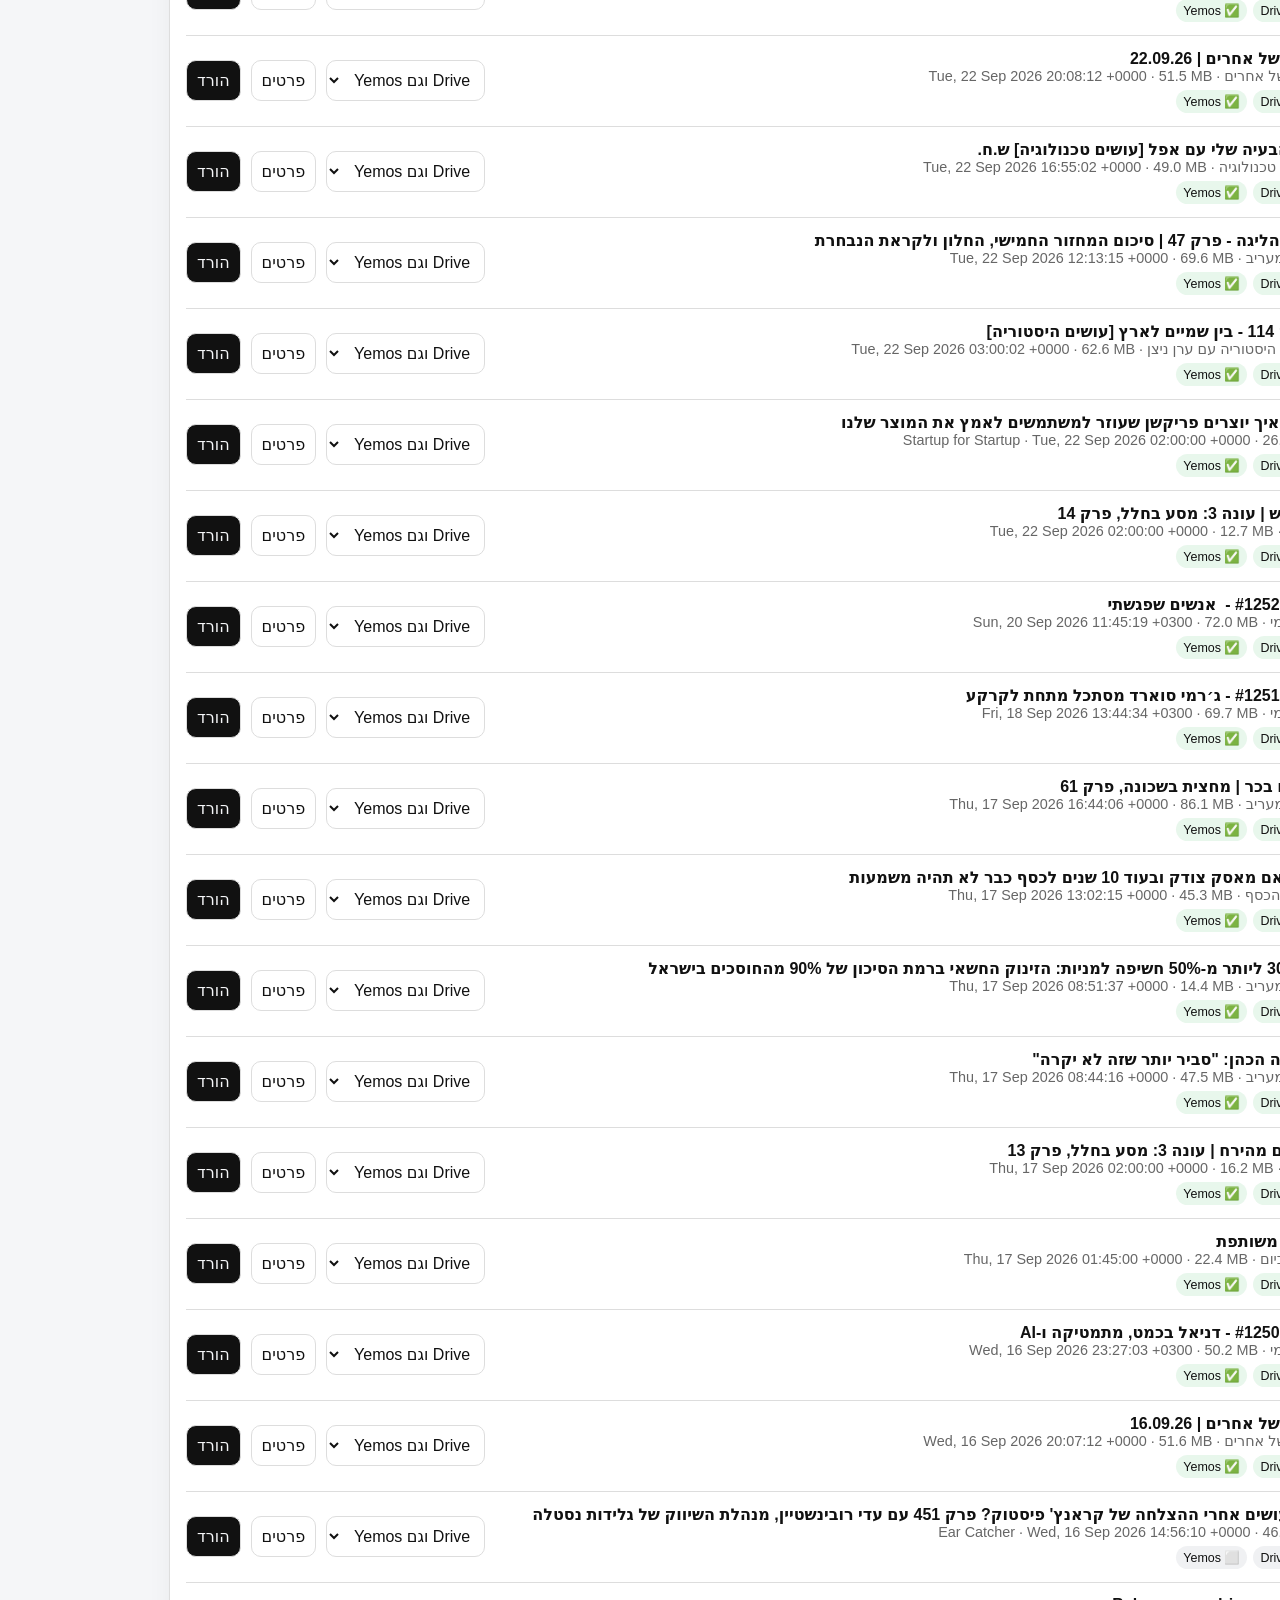
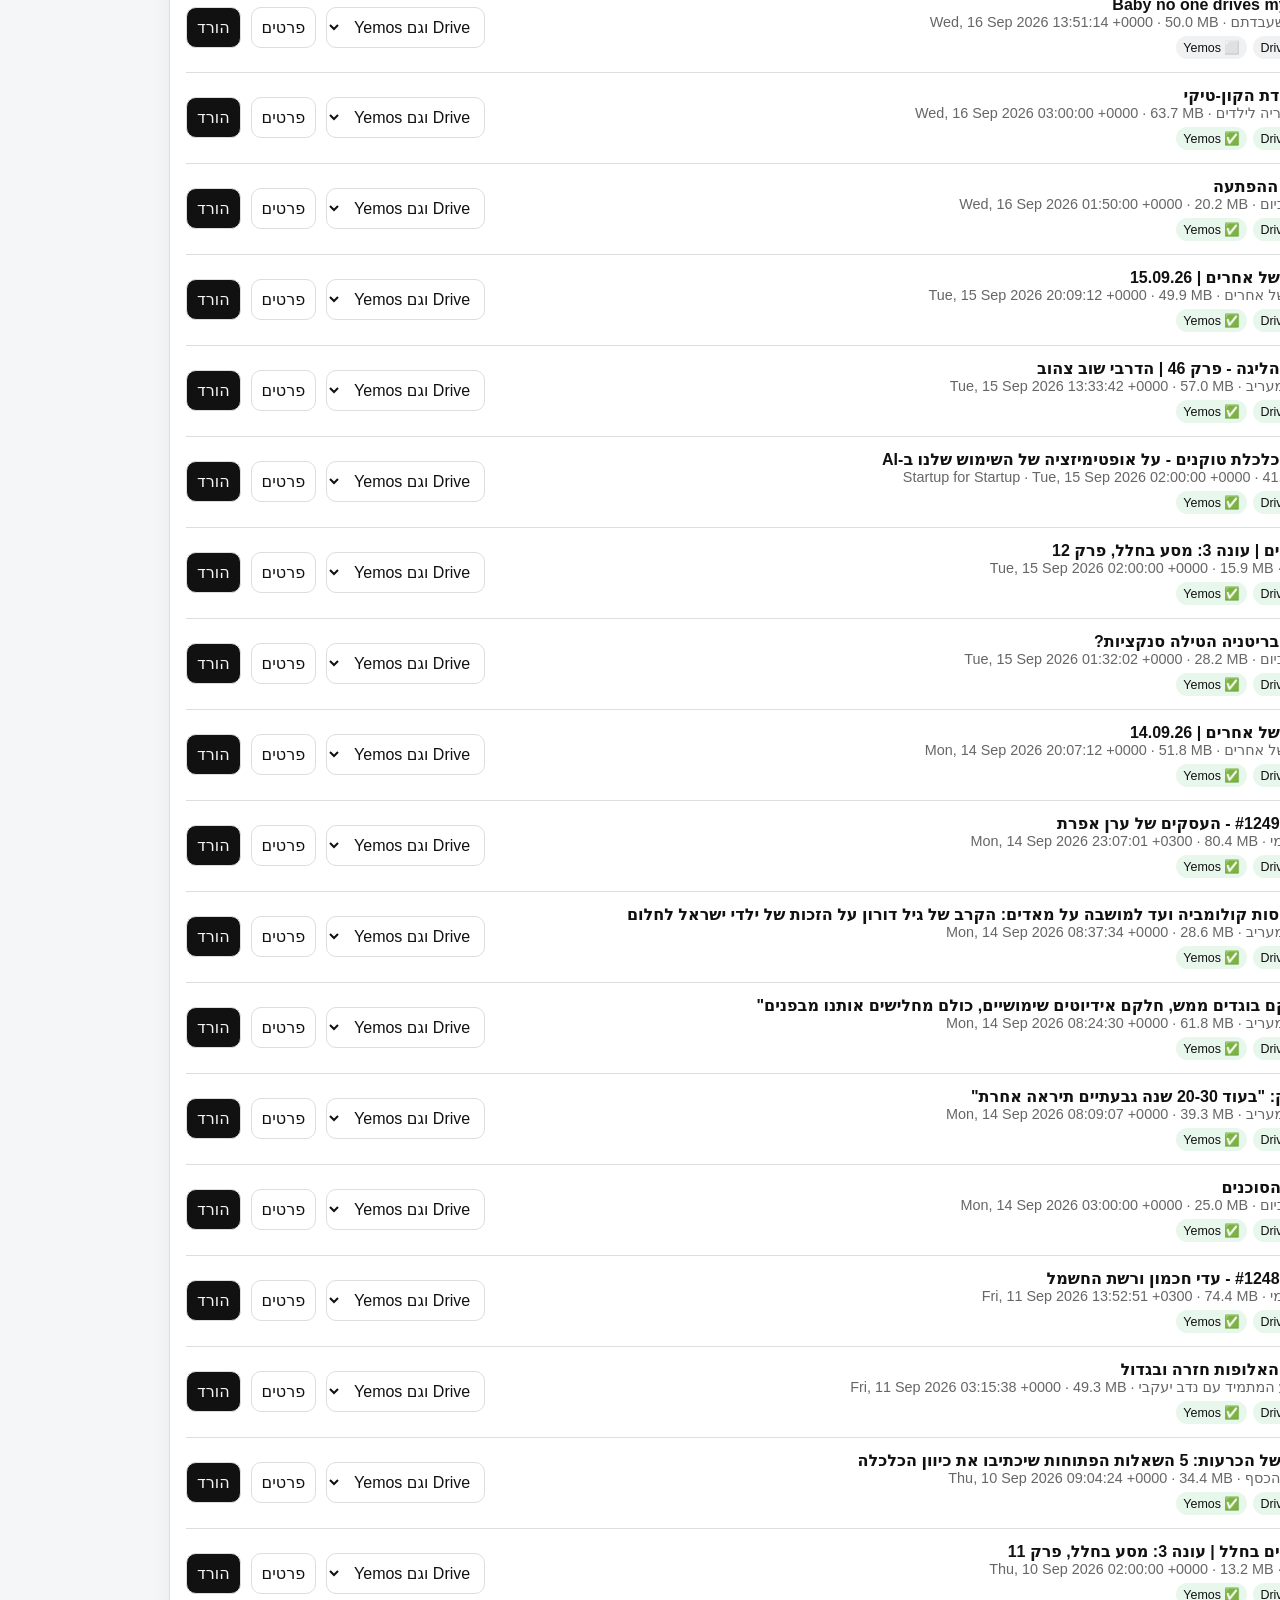
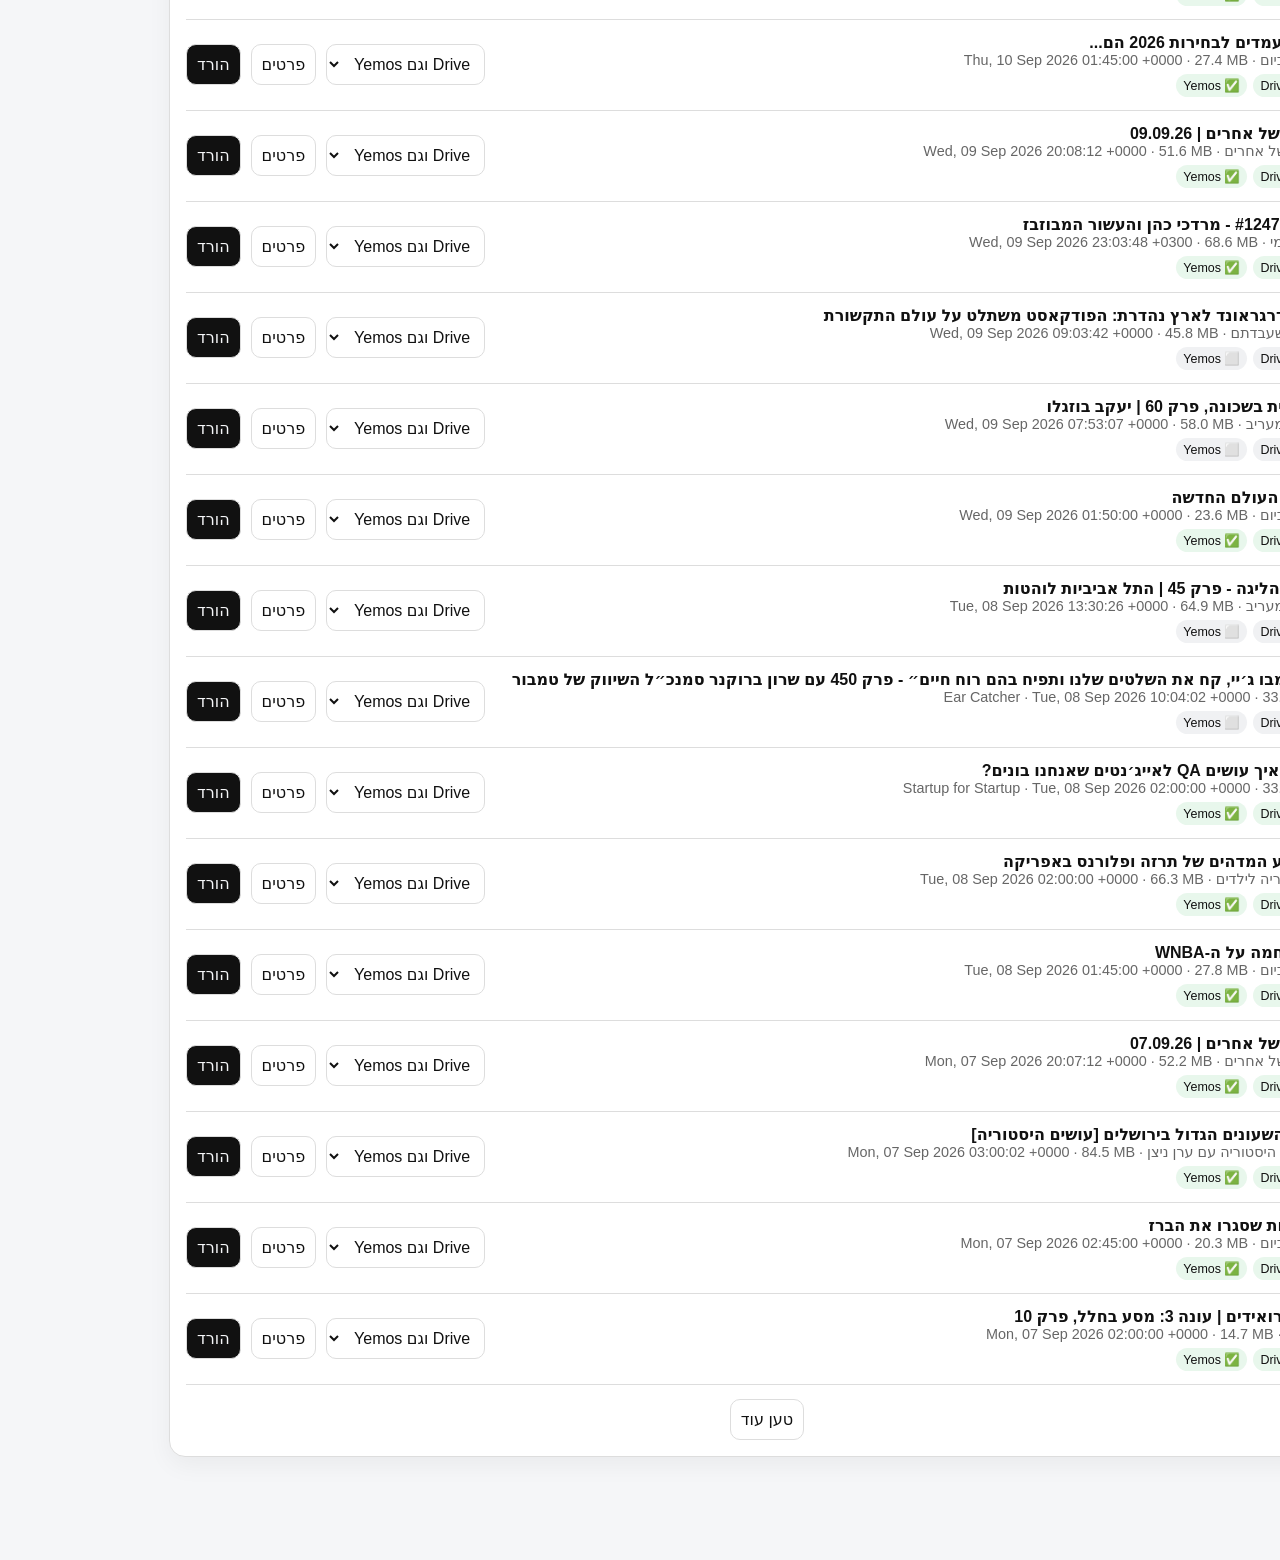
==== commit 1eede17b: "fix: make all-podcasts selector visible and bust frontend cache" ====
--- a/docs/index.html
+++ b/docs/index.html
@@ -6,7 +6,7 @@
   <meta name="theme-color" content="#111111">
   <title>מרכז הפודקאסטים</title>
   <link rel="manifest" href="./manifest.webmanifest">
-  <link rel="stylesheet" href="./styles.css">
+  <link rel="stylesheet" href="./styles.css?v=4">
 </head>
 <body>
 <main>
@@ -35,7 +35,7 @@
     <div class="card">
       <div class="controls controls-main">
         <input id="search" list="searchSuggestions" placeholder="חיפוש כותרת, פודקאסט, GUID או קישור" autocomplete="off"><datalist id="searchSuggestions"></datalist>
-        <select id="podcast" multiple size="4" aria-label="בחירת פודקאסטים" title="אפשר לבחור כמה פודקאסטים יחד"></select>
+        <select id="podcast" aria-label="בחירת פודקאסט"><option value="all">🌐 כל הפודקאסטים — כל ה-RSSים</option></select>
         <select id="category"><option value="all">כל הקטגוריות</option></select>
         <select id="sort">
           <option value="newest">חדש → ישן</option>
@@ -167,6 +167,6 @@
 </dialog>
 
 <div id="toast" class="toast hidden" role="status" aria-live="polite"></div>
-<script src="./app.js" defer></script>
+<script src="./app.js?v=4" defer></script>
 </body>
 </html>
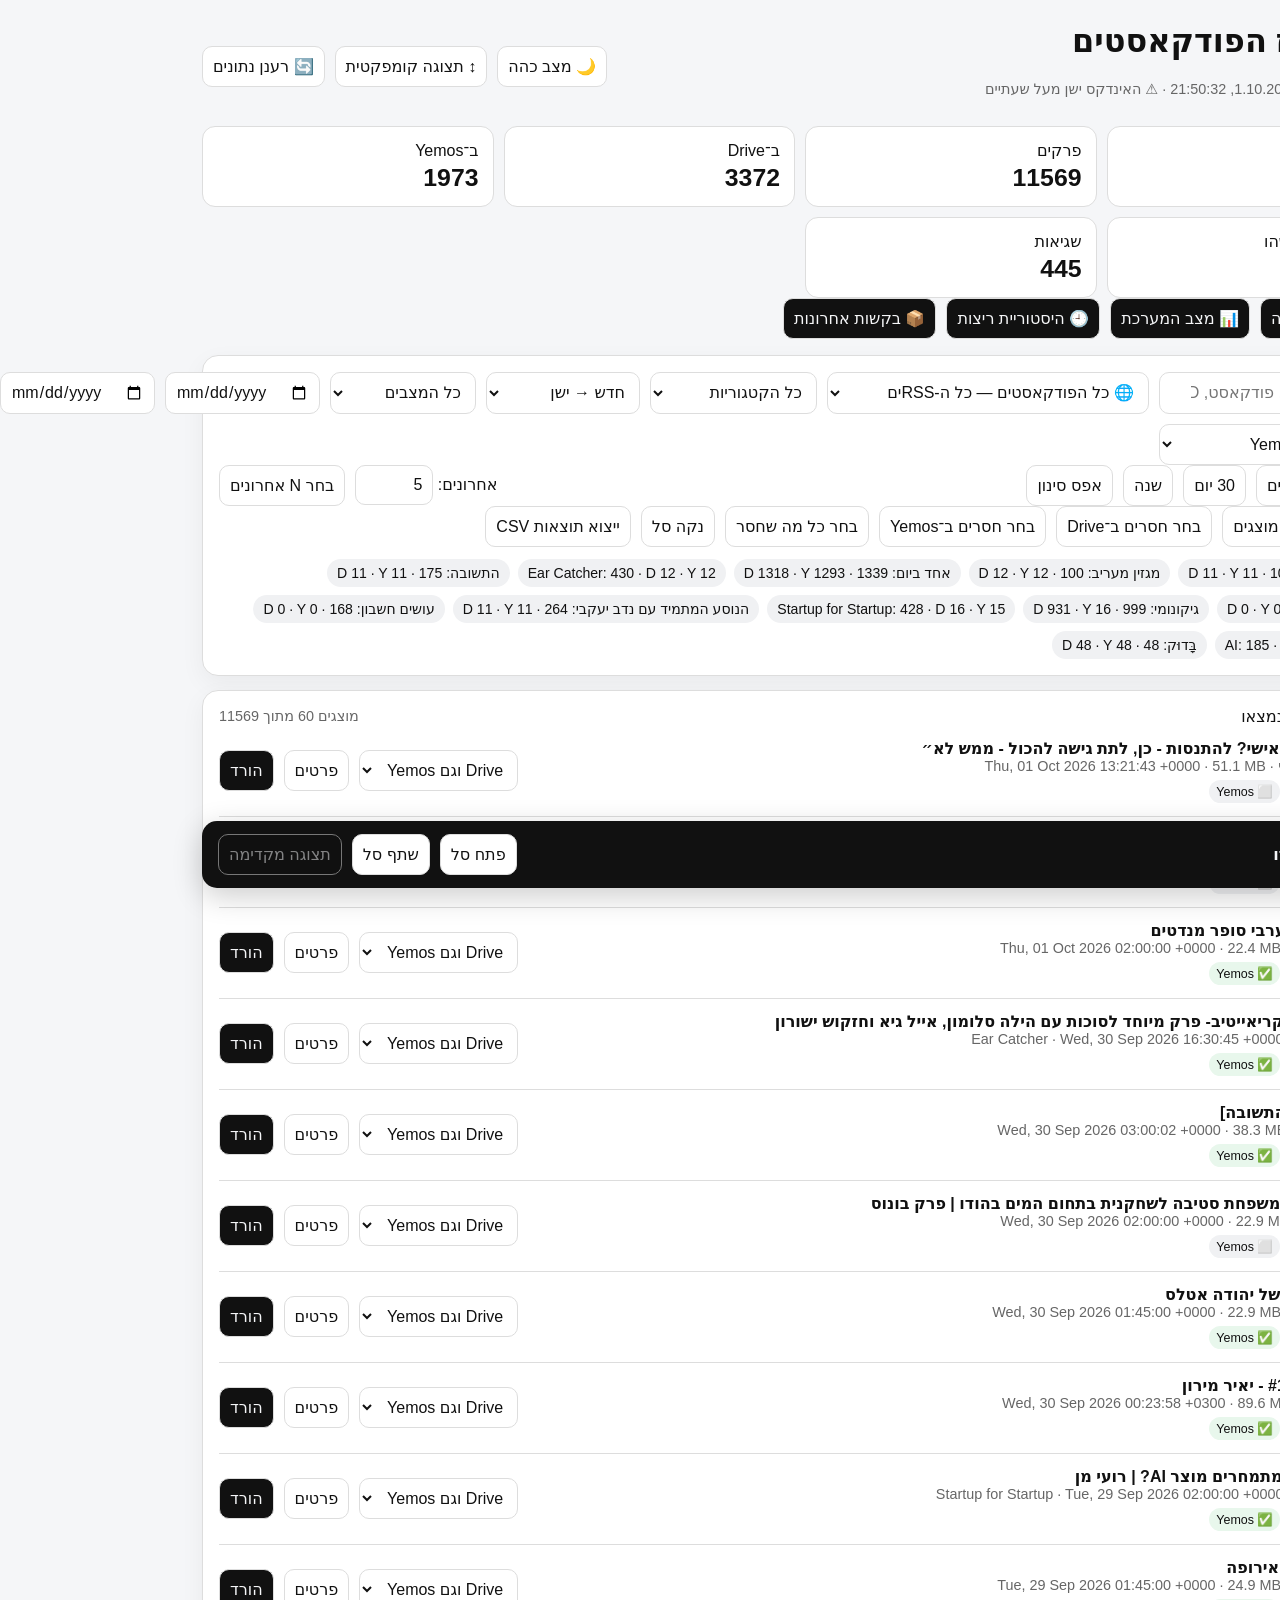
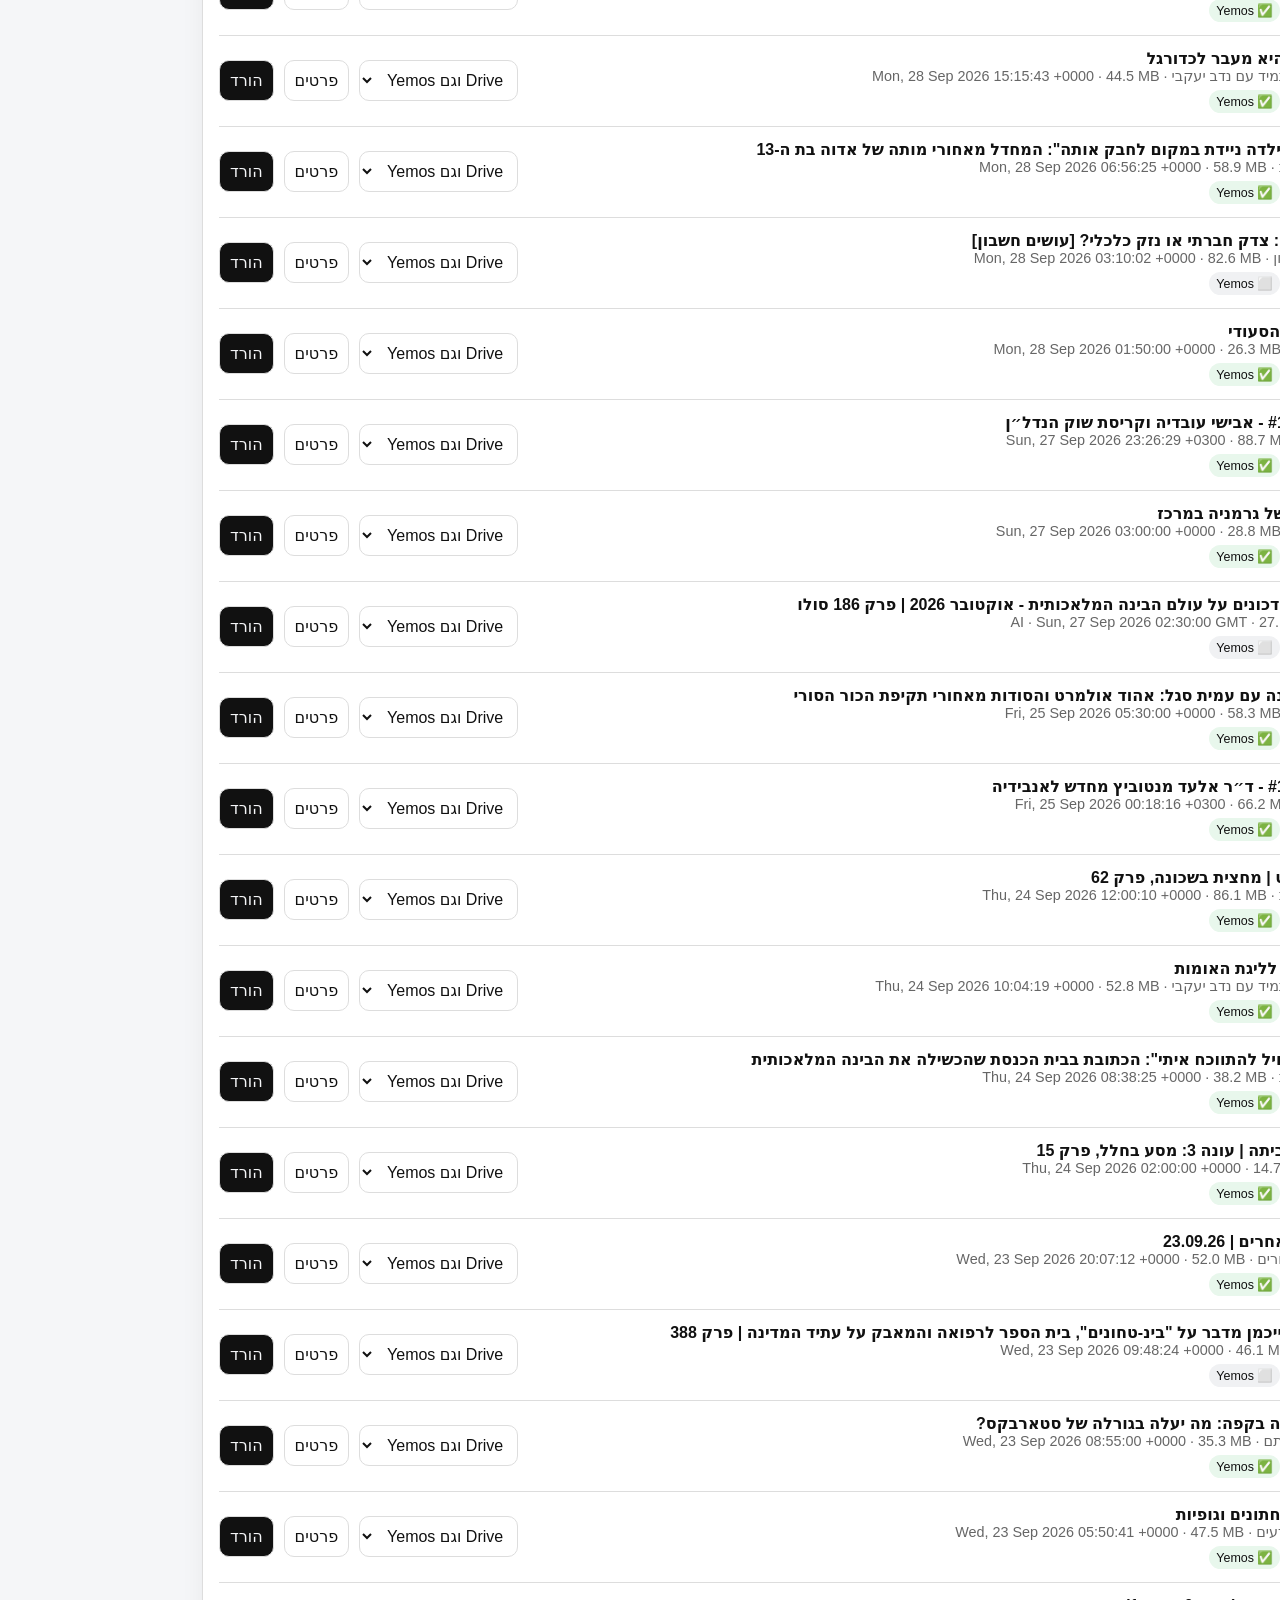
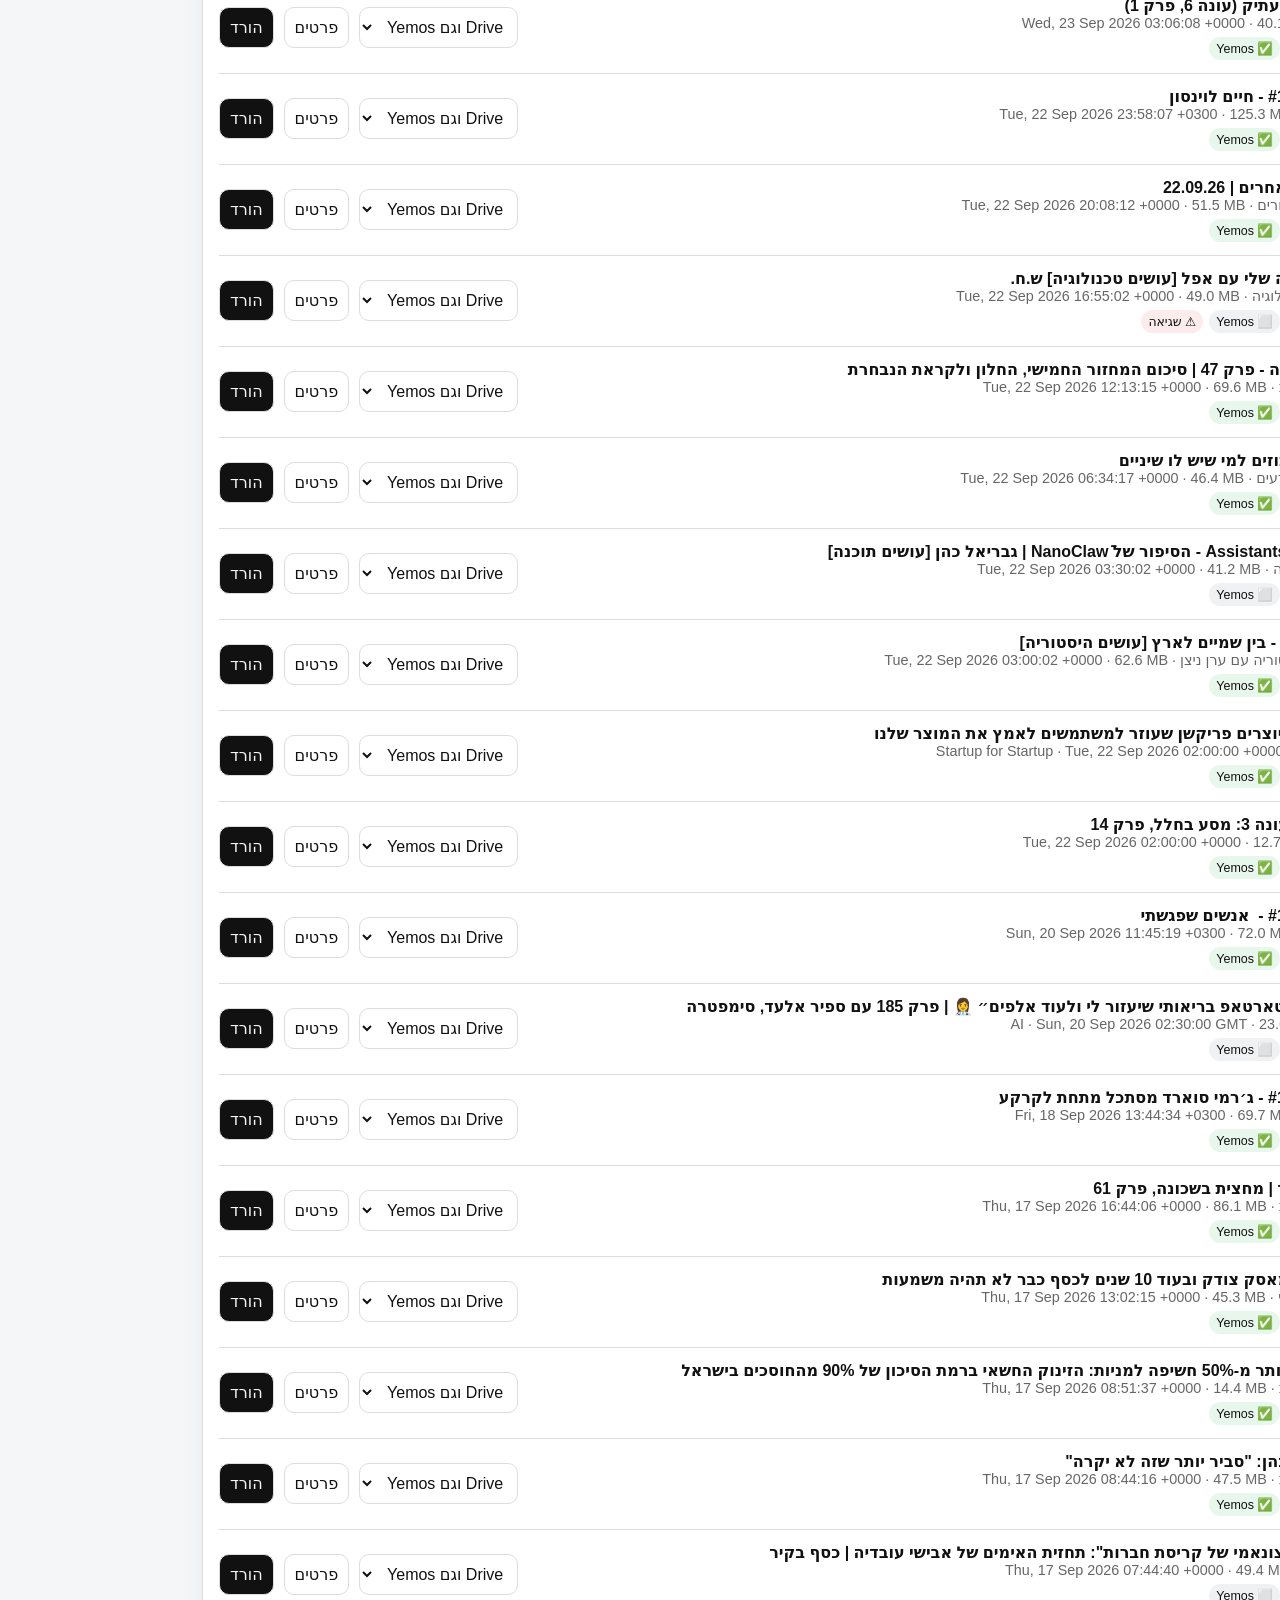
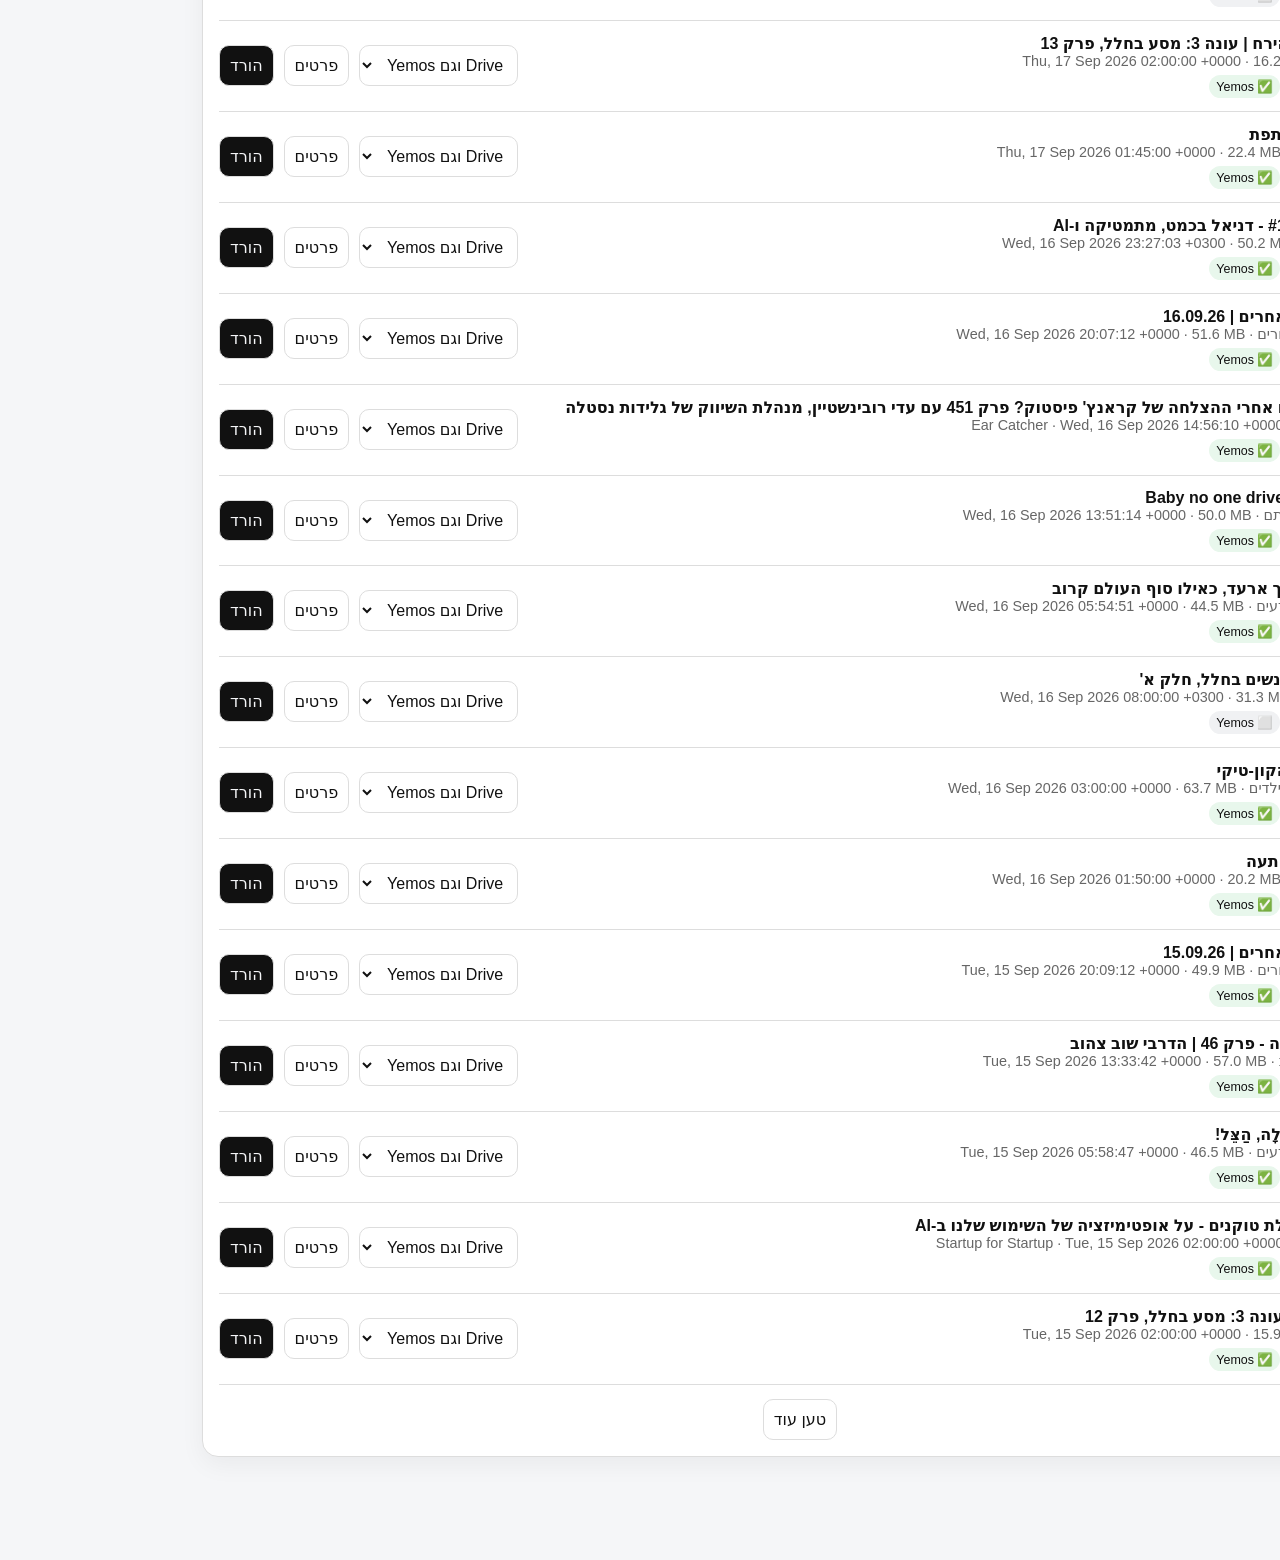
==== commit 55ab304e: "chore: add build-version cache busting" ====
--- a/docs/index.html
+++ b/docs/index.html
@@ -4,9 +4,12 @@
   <meta charset="utf-8">
   <meta name="viewport" content="width=device-width,initial-scale=1">
   <meta name="theme-color" content="#111111">
+  <meta http-equiv="Cache-Control" content="no-cache, no-store, must-revalidate">
+  <meta http-equiv="Pragma" content="no-cache">
+  <meta http-equiv="Expires" content="0">
   <title>מרכז הפודקאסטים</title>
   <link rel="manifest" href="./manifest.webmanifest">
-  <link rel="stylesheet" href="./styles.css?v=4">
+  <link rel="stylesheet" href="./styles.css?v=__BUILD_VERSION__">
 </head>
 <body>
 <main>
@@ -167,6 +170,6 @@
 </dialog>
 
 <div id="toast" class="toast hidden" role="status" aria-live="polite"></div>
-<script src="./app.js?v=4" defer></script>
+<script src="./app.js?v=__BUILD_VERSION__" defer></script>
 </body>
 </html>
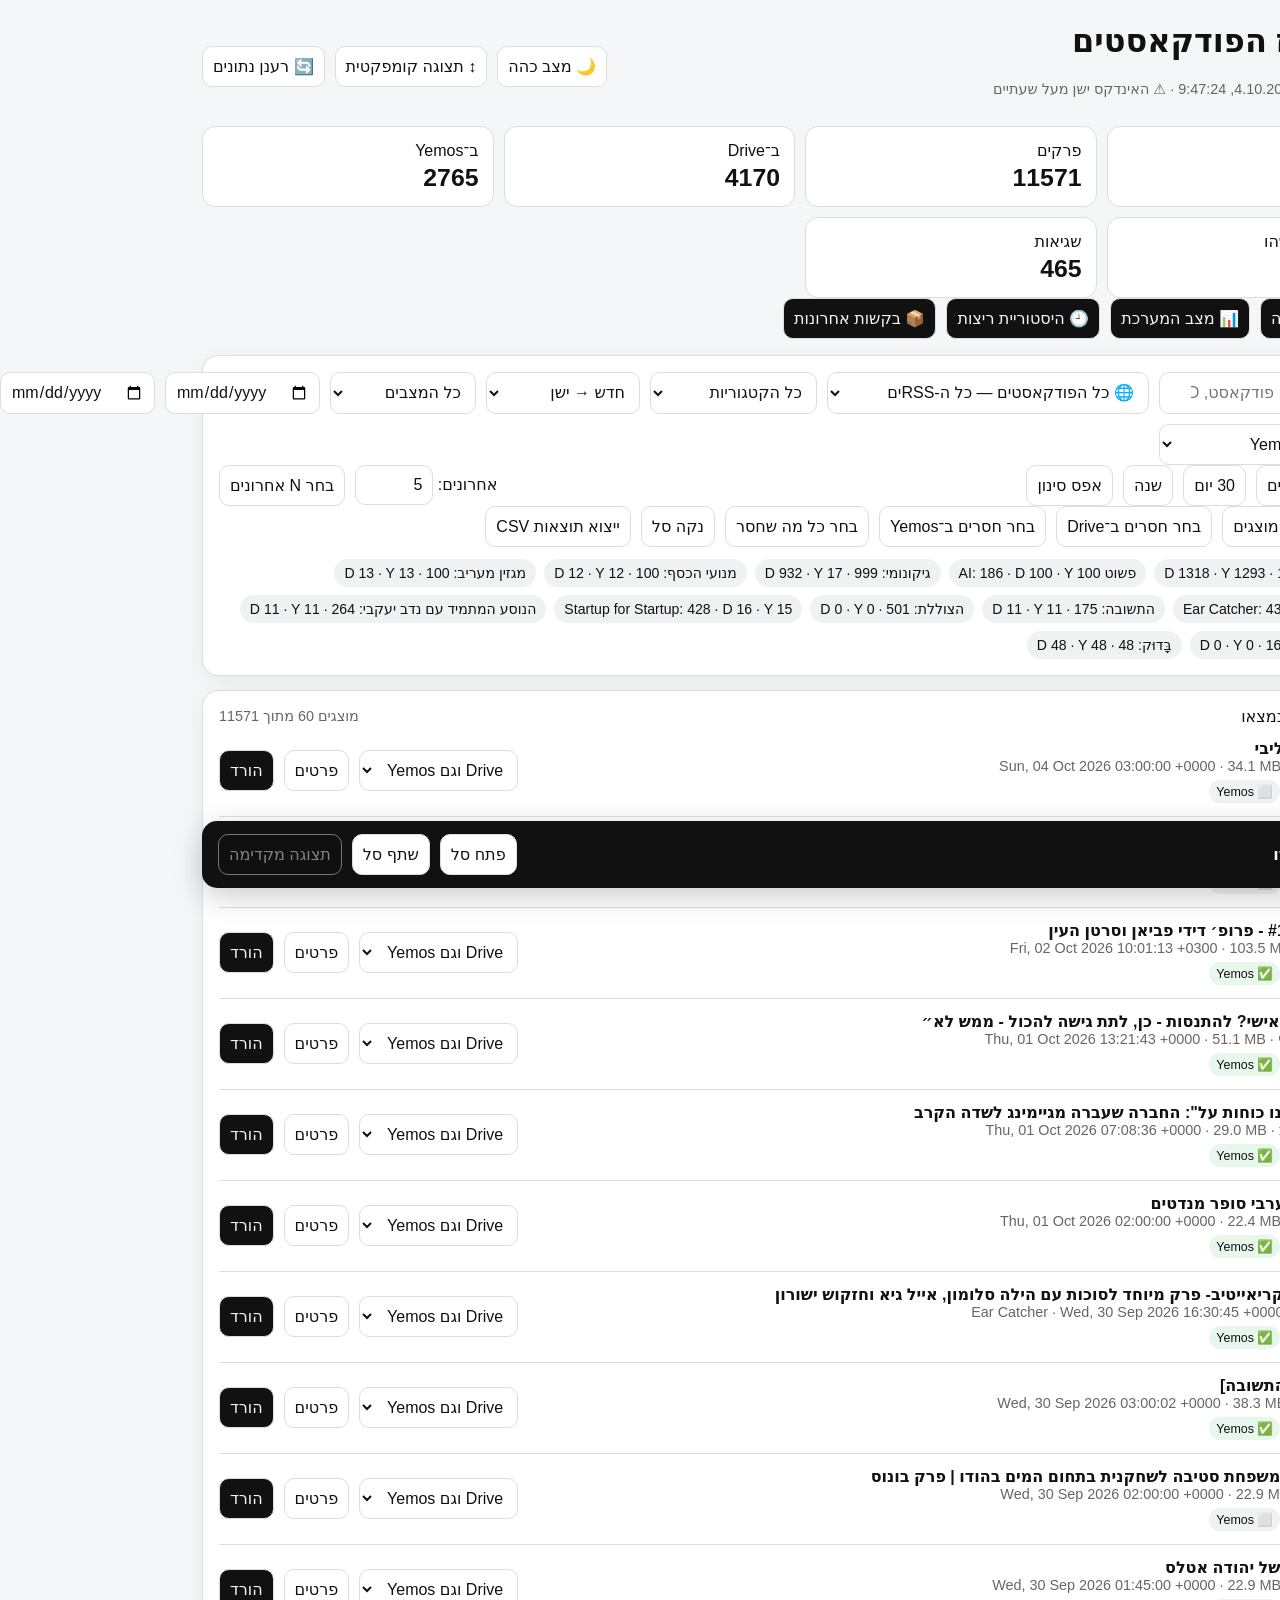
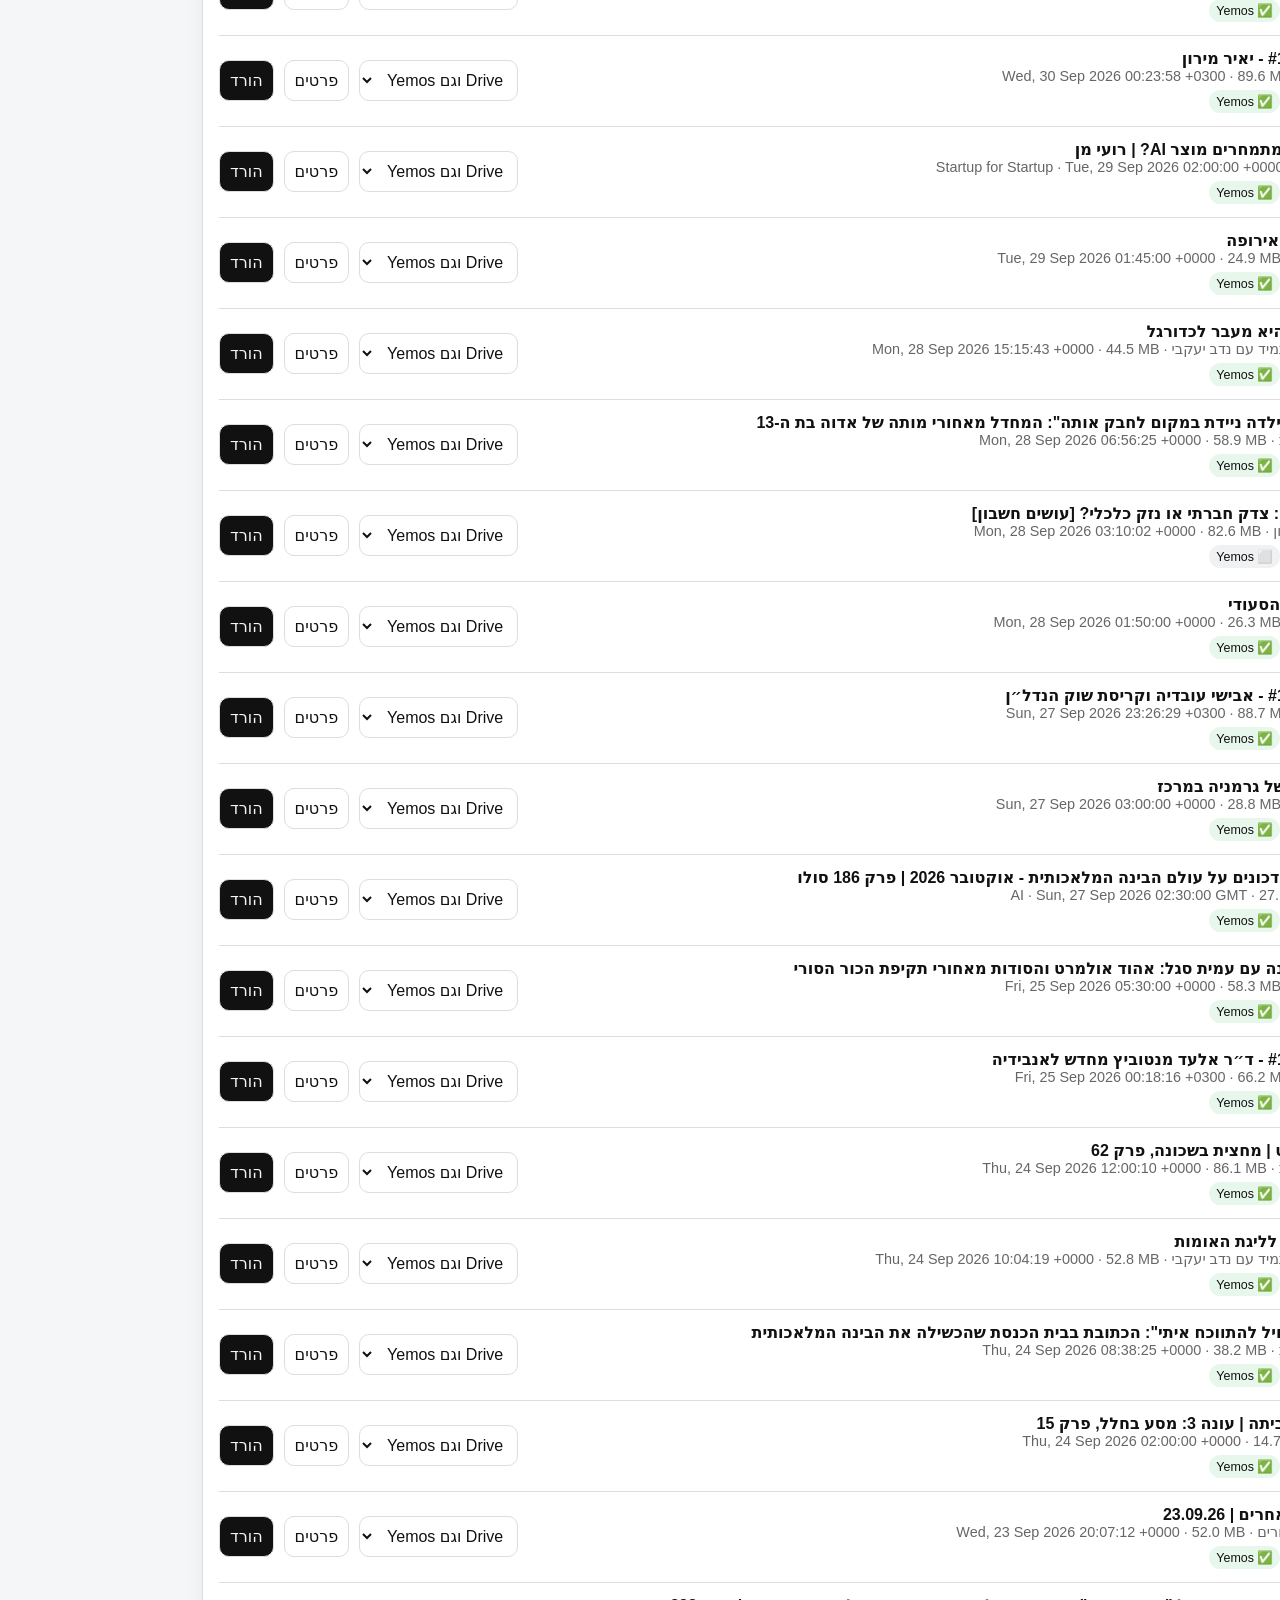
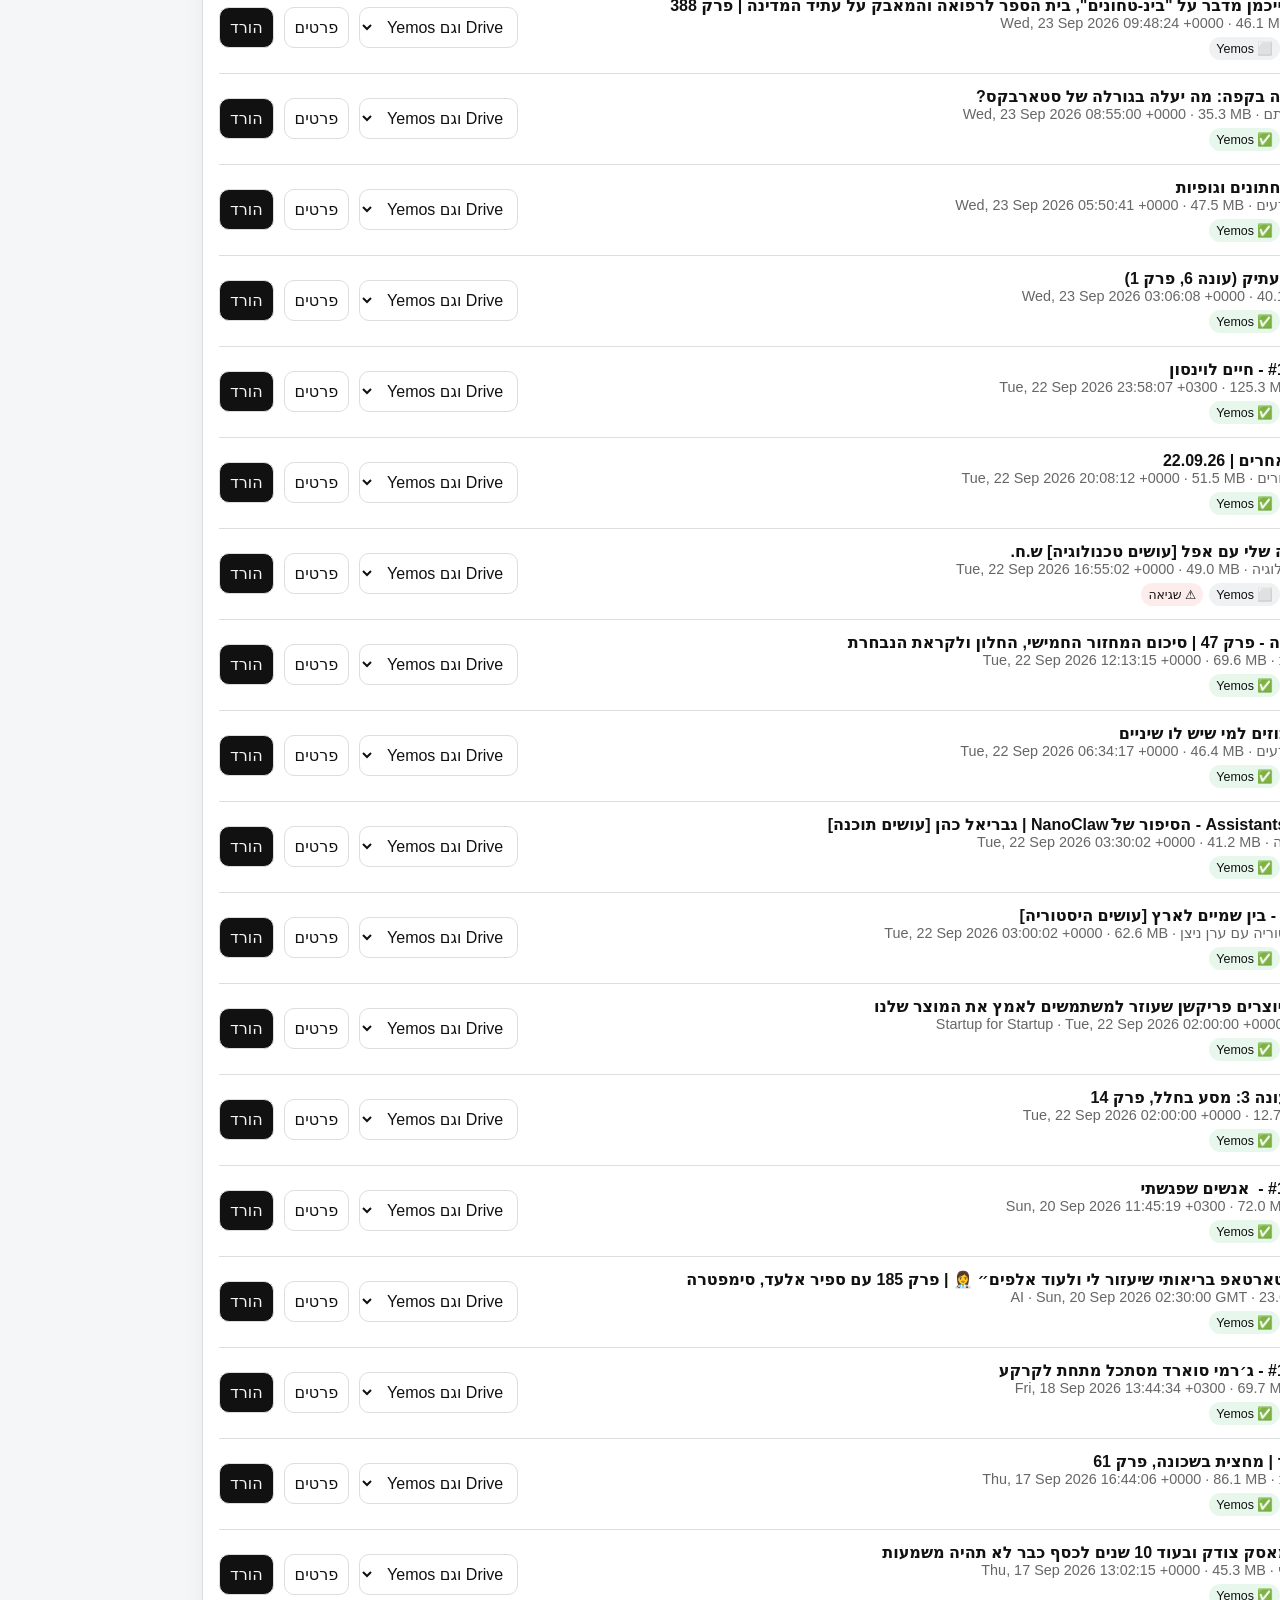
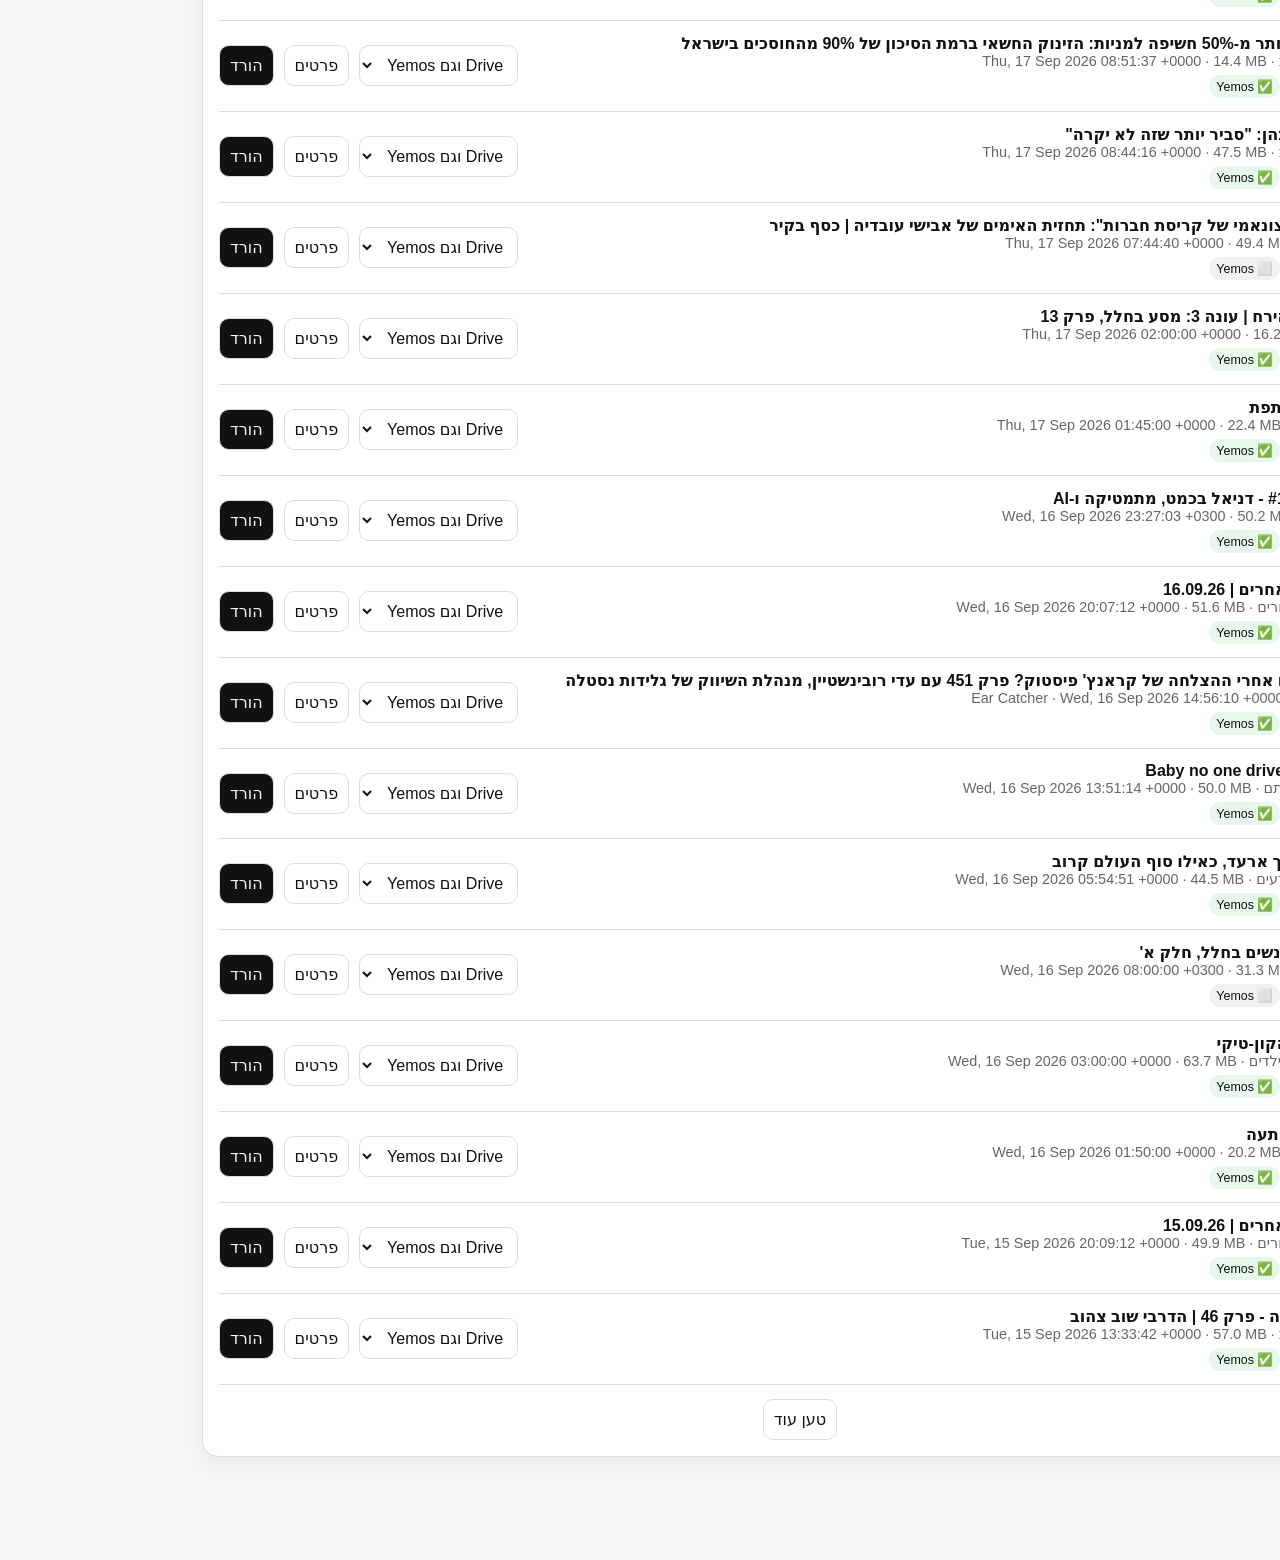
==== commit 47776586: "chore: bump dashboard assets after reliability fixes" ====
--- a/docs/index.html
+++ b/docs/index.html
@@ -9,7 +9,7 @@
   <meta http-equiv="Expires" content="0">
   <title>מרכז הפודקאסטים</title>
   <link rel="manifest" href="./manifest.webmanifest">
-  <link rel="stylesheet" href="./styles.css?v=__BUILD_VERSION__">
+  <link rel="stylesheet" href="./styles.css?v=6">
 </head>
 <body>
 <main>
@@ -170,6 +170,6 @@
 </dialog>
 
 <div id="toast" class="toast hidden" role="status" aria-live="polite"></div>
-<script src="./app.js?v=__BUILD_VERSION__" defer></script>
+<script src="./app.js?v=6" defer></script>
 </body>
 </html>
